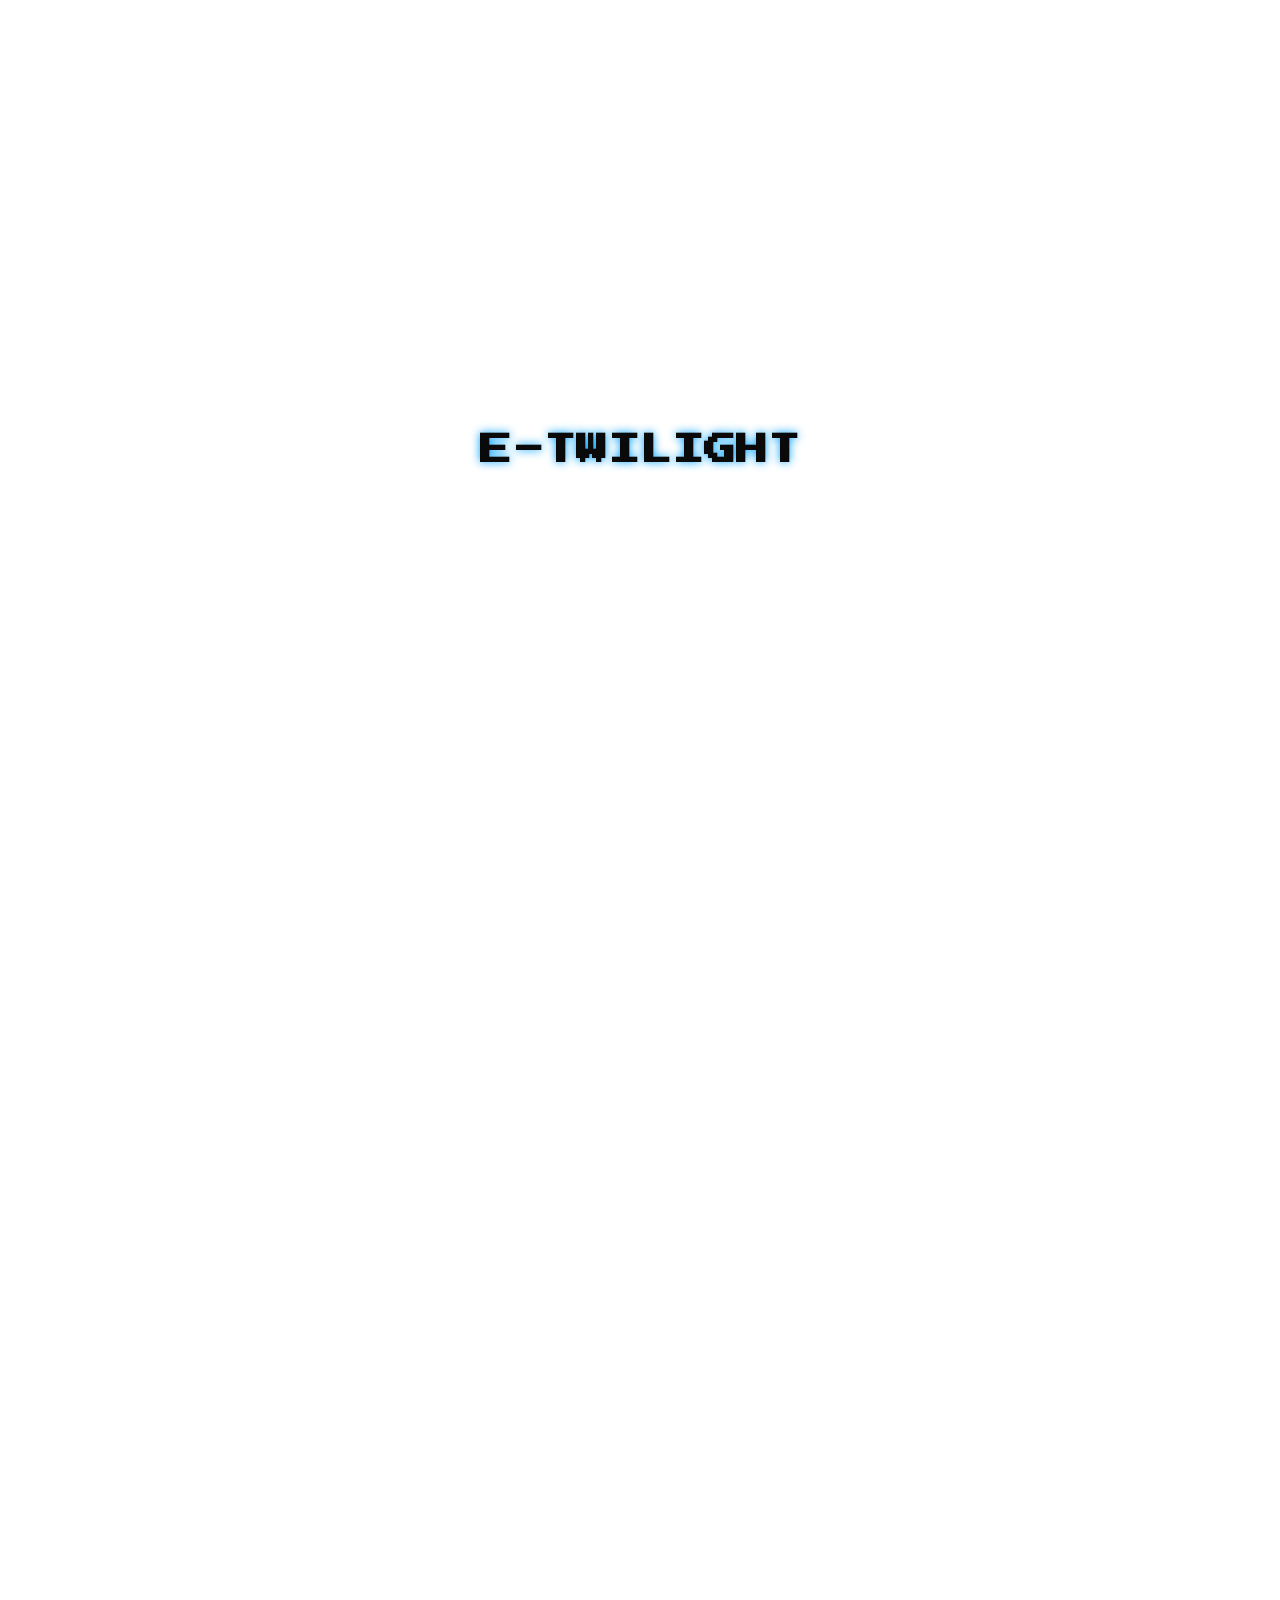
==== index.html @ fcc1b36a "Update index.html" ====
<!DOCTYPE html>
<html lang="es">
<head>
    <meta charset="UTF-8">
    <meta name="viewport" content="width=device-width, initial-scale=1.0">
    <title>E-Twilight | Plataforma Creativa</title>
    <link rel="preconnect" href="https://fonts.googleapis.com">
    <link rel="preconnect" href="https://fonts.gstatic.com" crossorigin>
    <link href="https://fonts.googleapis.com/css2?family=Press+Start+2P&display=swap" rel="stylesheet">
    <link rel="stylesheet" href="https://cdnjs.cloudflare.com/ajax/libs/font-awesome/6.4.0/css/all.min.css">
    <style>
        :root {
            --main-bg: #0a0a0a;
            --accent-blue: #00a2ff;
            --accent-red: #ff3860;
            --accent-purple: #9241ff;
            --accent-cyan: #41e6ff;
            --text-color: #ffffff;
            --card-bg: #151515;
            --card-hover: #1e1e1e;
            --light-bg: #ffffff;
            --light-text: #000000;
            --light-card-bg: #f5f5f5;
            --light-card-hover: #e0e0e0;
        }

        [data-theme="light"] {
            --main-bg: var(--light-bg);
            --text-color: var(--light-text);
            --card-bg: var(--light-card-bg);
            --card-hover: var(--light-card-hover);
        }

        * {
            margin: 0;
            padding: 0;
            box-sizing: border-box;
            font-family: 'Press Start 2P', cursive;
        }

        body {
            background-color: var(--main-bg);
            color: var(--text-color);
            overflow-x: hidden;
        }

        /* Intro Animation */
        #intro {
            position: fixed;
            top: 0;
            left: 0;
            width: 100%;
            height: 100%;
            background-color: var(--main-bg);
            display: flex;
            justify-content: center;
            align-items: center;
            z-index: 1000;
            transition: opacity 0.5s ease-in-out;
        }

        .logo-intro {
            font-size: 2rem;
            text-shadow: 0 0 10px var(--accent-blue);
            animation: glowPulse 2s infinite, bounce 0.5s ease-in-out;
        }

        @keyframes glowPulse {
            0%, 100% {
                text-shadow: 0 0 10px var(--accent-blue);
            }
            50% {
                text-shadow: 0 0 20px var(--accent-blue), 0 0 30px var(--accent-blue);
            }
        }

        @keyframes bounce {
            0%, 100% {
                transform: translateY(0);
            }
            50% {
                transform: translateY(-20px);
            }
        }

        /* Main Content */
        .content {
            opacity: 0;
            transition: opacity 1s ease-in-out;
            padding: 20px;
            max-width: 1200px;
            margin: 0 auto;
        }

        /* Header */
        header {
            display: flex;
            flex-direction: column;
            align-items: center;
            margin-bottom: 40px;
            margin-top: 20px;
            position: relative;
        }

        .retro-grid {
            position: absolute;
            width: 100%;
            height: 100%;
            background: linear-gradient(transparent, rgba(0, 162, 255, 0.1) 50%, transparent);
            background-size: 100% 20px;
            z-index: -1;
            animation: gridMove 20s linear infinite;
        }

        @keyframes gridMove {
            0% {
                background-position: 0 0;
            }
            100% {
                background-position: 0 100%;
            }
        }

        .avatar {
            width: 200px;
            height: 200px;
            border-radius: 100px;
            border: 4px solid var(--accent-blue);
            margin-bottom: 20px;
            overflow: hidden;
            position: relative;
            box-shadow: 0 0 20px var(--accent-blue);
        }

        .avatar img {
            width: 100%;
            height: 100%;
            object-fit: cover;
        }

        .title {
            font-size: 2rem;
            margin-bottom: 10px;
            text-align: center;
            text-shadow: 2px 2px 0px var(--accent-blue);
        }

        .subtitle {
            font-size: 0.8rem;
            margin-bottom: 30px;
            text-align: center;
            color: var(--accent-cyan);
        }

        /* Social Links */
        .social-links {
            display: flex;
            flex-wrap: wrap;
            justify-content: center;
            gap: 15px;
            margin-bottom: 30px;
        }

        .social-btn {
            display: flex;
            align-items: center;
            justify-content: center;
            width: 60px;
            height: 60px;
            border-radius: 10px;
            background-color: var(--card-bg);
            color: var(--text-color);
            text-decoration: none;
            transition: all 0.3s ease;
            box-shadow: 0 5px 0 rgba(0, 0, 0, 0.2);
            position: relative;
            overflow: hidden;
        }

        .social-btn:hover {
            transform: translateY(-5px);
            box-shadow: 0 10px 0 rgba(0, 0, 0, 0.2);
        }

        .social-btn:active {
            transform: translateY(0);
            box-shadow: 0 2px 0 rgba(0, 0, 0, 0.2);
        }

        .social-btn i {
            font-size: 1.5rem;
            z-index: 2;
        }

        .social-btn::before {
            content: '';
            position: absolute;
            top: 0;
            left: 0;
            width: 100%;
            height: 100%;
            background-color: var(--accent-blue);
            transform: translateY(100%);
            transition: transform 0.3s ease;
            z-index: 1;
        }

        .social-btn:hover::before {
            transform: translateY(0);
        }

        .social-btn:hover i {
            animation: socialIconShake 0.5s ease-in-out;
        }

        @keyframes socialIconShake {
            0%, 100% {
                transform: rotate(0);
            }
            25% {
                transform: rotate(-15deg);
            }
            75% {
                transform: rotate(15deg);
            }
        }

        /* Donation Button */
        .donation-btn {
            display: block;
            width: 80%;
            max-width: 300px;
            margin: 0 auto 40px;
            padding: 15px 30px;
            background: linear-gradient(45deg, var(--accent-red), var(--accent-purple));
            border: none;
            border-radius: 10px;
            color: var(--text-color);
            font-size: 1rem;
            cursor: pointer;
            text-align: center;
            text-decoration: none;
            box-shadow: 0 5px 15px rgba(255, 56, 96, 0.4);
            transition: all 0.3s ease;
            position: relative;
            overflow: hidden;
        }

        .donation-btn:hover {
            transform: translateY(-5px);
            box-shadow: 0 10px 20px rgba(255, 56, 96, 0.6);
        }

        .donation-btn:active {
            transform: translateY(0);
            box-shadow: 0 2px 10px rgba(255, 56, 96, 0.4);
        }

        .donation-btn::after {
            content: '';
            position: absolute;
            top: -50%;
            left: -50%;
            width: 200%;
            height: 200%;
            background: rgba(255, 255, 255, 0.1);
            transform: rotate(45deg);
            transition: all 0.3s ease;
        }

        .donation-btn:hover::after {
            animation: donationPulse 1s ease-in-out;
        }

        @keyframes donationPulse {
            0% {
                top: -50%;
                left: -50%;
            }
            100% {
                top: 50%;
                left: 50%;
            }
        }

        /* Projects Section */
        .section-title {
            font-size: 1.5rem;
            margin-bottom: 20px;
            text-align: center;
            color: var(--accent-cyan);
            text-shadow: 1px 1px 0px var(--accent-blue);
        }

        .projects {
            display: grid;
            grid-template-columns: repeat(auto-fill, minmax(300px, 1fr));
            gap: 30px;
            margin-bottom: 40px;
        }

        .project-card {
            background-color: var(--card-bg);
            border-radius: 10px;
            overflow: hidden;
            transition: transform 0.3s ease, box-shadow 0.3s ease;
            box-shadow: 0 5px 15px rgba(0, 0, 0, 0.3);
        }

        .project-card:hover {
            transform: translateY(-10px);
            box-shadow: 0 15px 30px rgba(0, 0, 0, 0.4), 0 0 15px var(--accent-blue);
        }

        .project-img {
            width: 100%;
            height: 180px;
            overflow: hidden;
        }

        .project-img img {
            width: 100%;
            height: 100%;
            object-fit: cover;
            transition: transform 0.5s ease;
        }

        .project-card:hover .project-img img {
            transform: scale(1.1);
        }

        .project-info {
            padding: 20px;
        }

        .project-title {
            font-size: 1rem;
            margin-bottom: 10px;
            color: var(--accent-cyan);
        }

        .project-desc {
            font-size: 0.7rem;
            line-height: 1.4;
            margin-bottom: 15px;
            color: #cccccc;
        }

        .project-status {
            display: inline-block;
            padding: 5px 10px;
            background-color: var(--accent-purple);
            border-radius: 5px;
            font-size: 0.6rem;
            margin-bottom: 10px;
        }

        .project-btn {
            display: inline-block;
            padding: 8px 15px;
            background-color: var(--accent-blue);
            color: var(--text-color);
            text-decoration: none;
            border-radius: 5px;
            font-size: 0.7rem;
            transition: all 0.3s ease;
        }

        .project-btn:hover {
            background-color: var(--accent-cyan);
            transform: translateY(-3px);
        }

        /* Gallery */
        .gallery {
            margin-bottom: 40px;
            position: relative;
            height: 300px;
            overflow: hidden;
            border-radius: 10px;
            box-shadow: 0 5px 15px rgba(0, 0, 0, 0.3);
        }

        .gallery-container {
            display: flex;
            transition: transform 0.5s ease;
            height: 100%;
        }

        .gallery-item {
            min-width: 100%;
            height: 100%;
            position: relative;
        }

        .gallery-img {
            width: 100%;
            height: 100%;
            object-fit: cover;
        }

        .gallery-caption {
            position: absolute;
            bottom: 0;
            left: 0;
            right: 0;
            padding: 15px;
            background: rgba(0, 0, 0, 0.7);
            color: var(--text-color);
            font-size: 0.8rem;
        }

        .gallery-nav {
            position: absolute;
            top: 50%;
            transform: translateY(-50%);
            width: 100%;
            display: flex;
            justify-content: space-between;
            padding: 0 15px;
            z-index: 10;
        }

        .gallery-nav button {
            background: rgba(0, 0, 0, 0.5);
            border: none;
            color: var(--text-color);
            font-size: 1.5rem;
            width: 40px;
            height: 40px;
            border-radius: 50%;
            cursor: pointer;
            display: flex;
            align-items: center;
            justify-content: center;
            transition: all 0.3s ease;
        }

        .gallery-nav button:hover {
            background: rgba(0, 162, 255, 0.7);
        }

        /* Collab Section */
        .collab-section {
            margin-bottom: 40px;
        }

        .collab-links {
            display: flex;
            justify-content: center;
            align-items: center;
            flex-wrap: wrap;
            gap: 20px;
        }

        .collab-link {
            background-color: var(--card-bg);
            padding: 15px;
            border-radius: 8px;
            text-align: center;
            text-decoration: none;
            color: var(--text-color);
            transition: all 0.3s ease;
            box-shadow: 0 3px 10px rgba(0, 0, 0, 0.2);
        }

        .collab-link:hover {
            background-color: var(--card-hover);
            transform: translateY(-5px);
            box-shadow: 0 8px 15px rgba(0, 0, 0, 0.3);
        }

        .collab-link i {
            font-size: 1.5rem;
            margin-bottom: 10px;
            color: var(--accent-cyan);
        }

        .collab-name {
            font-size: 0.7rem;
        }

        /* Music Collab Section */
        .music-collab {
            background: linear-gradient(to right, rgba(146, 65, 255, 0.1), rgba(65, 230, 255, 0.1));
            padding: 20px;
            border-radius: 10px;
            margin-bottom: 40px;
        }

        .music-title {
            text-align: center;
            margin-bottom: 20px;
            color: #ffcc00;
            text-shadow: 0 0 5px #ffcc00;
        }

        .music-links {
            display: flex;
            flex-wrap: wrap;
            justify-content: center;
            gap: 15px;
        }

        .music-link {
            display: flex;
            align-items: center;
            padding: 10px 15px;
            background-color: rgba(0, 0, 0, 0.5);
            border-radius: 8px;
            text-decoration: none;
            color: var(--text-color);
            transition: all 0.3s ease;
        }

        .music-link:hover {
            background-color: rgba(255, 204, 0, 0.2);
            transform: translateY(-3px);
        }

        .music-link i {
            margin-right: 10px;
            color: #ffcc00;
        }

        /* Footer */
        footer {
            text-align: center;
            padding: 20px;
            margin-top: 40px;
            border-top: 1px solid rgba(255, 255, 255, 0.1);
            font-size: 0.6rem;
        }

        /* Media Queries */
        @media (max-width: 768px) {
            .title {
                font-size: 1.5rem;
            }
            
            .projects {
                grid-template-columns: 1fr;
            }
            
            .gallery {
                height: 250px;
            }
            
            .collab-links {
                grid-template-columns: repeat(2, 1fr);
            }
        }
        
        @media (max-width: 480px) {
            .social-links {
                gap: 10px;
            }
            
            .social-btn {
                width: 50px;
                height: 50px;
            }
            
            .title {
                font-size: 1.2rem;
            }
            
            .avatar {
                width: 100px;
                height: 100px;
            }
        }

        /* Theme Toggle */
        .theme-toggle {
            position: fixed;
            top: 20px;
            right: 20px;
            z-index: 1000;
            background: var(--card-bg);
            border: none;
            color: var(--text-color);
            padding: 10px;
            border-radius: 50%;
            cursor: pointer;
            box-shadow: 0 2px 10px rgba(0, 0, 0, 0.2);
            transition: all 0.3s ease;
        }

        .theme-toggle:hover {
            transform: scale(1.1);
        }

        /* Language Selector */
        .language-selector {
            position: fixed;
            top: 20px;
            right: 80px;
            z-index: 1000;
            background: var(--card-bg);
            border: none;
            color: var(--text-color);
            padding: 10px;
            border-radius: 5px;
            cursor: pointer;
            box-shadow: 0 2px 10px rgba(0, 0, 0, 0.2);
        }

        /* Search Bar */
        .search-container {
            max-width: 600px;
            margin: 20px auto;
            padding: 0 20px;
        }

        .search-bar {
            width: 100%;
            padding: 15px;
            border: 2px solid var(--accent-blue);
            border-radius: 10px;
            background: var(--card-bg);
            color: var(--text-color);
            font-size: 1rem;
            transition: all 0.3s ease;
        }

        .search-bar:focus {
            outline: none;
            box-shadow: 0 0 15px var(--accent-blue);
        }

        /* Contact Form */
        .contact-form {
            max-width: 600px;
            margin: 40px auto;
            padding: 20px;
            background: var(--card-bg);
            border-radius: 10px;
            box-shadow: 0 5px 15px rgba(0, 0, 0, 0.3);
        }

        .form-group {
            margin-bottom: 20px;
        }

        .form-group label {
            display: block;
            margin-bottom: 5px;
            color: var(--accent-cyan);
        }

        .form-group input,
        .form-group textarea {
            width: 100%;
            padding: 10px;
            border: 2px solid var(--accent-blue);
            border-radius: 5px;
            background: var(--main-bg);
            color: var(--text-color);
            font-size: 0.8rem;
        }

        .form-group textarea {
            height: 150px;
            resize: vertical;
        }

        .submit-btn {
            background: linear-gradient(45deg, var(--accent-blue), var(--accent-purple));
            color: var(--text-color);
            padding: 12px 25px;
            border: none;
            border-radius: 5px;
            cursor: pointer;
            font-size: 0.9rem;
            transition: all 0.3s ease;
        }

        .submit-btn:hover {
            transform: translateY(-3px);
            box-shadow: 0 5px 15px rgba(0, 162, 255, 0.4);
        }

        /* Back to Top Button */
        .back-to-top {
            position: fixed;
            bottom: 20px;
            right: 20px;
            background: var(--accent-blue);
            color: var(--text-color);
            width: 50px;
            height: 50px;
            border-radius: 50%;
            display: flex;
            align-items: center;
            justify-content: center;
            cursor: pointer;
            opacity: 0;
            transition: all 0.3s ease;
            z-index: 1000;
        }

        .back-to-top.visible {
            opacity: 1;
        }

        /* Loading Animation */
        .loading {
            position: relative;
            overflow: hidden;
        }

        .loading::after {
            content: '';
            position: absolute;
            top: 0;
            left: 0;
            width: 100%;
            height: 100%;
            background: linear-gradient(90deg, transparent, rgba(255, 255, 255, 0.2), transparent);
            animation: loading 1.5s infinite;
        }

        @keyframes loading {
            0% {
                transform: translateX(-100%);
            }
            100% {
                transform: translateX(100%);
            }
        }

        /* Efecto Glitch para transición */
        .glitch-transition {
            position: fixed;
            top: 0;
            left: 0;
            width: 100%;
            height: 100%;
            background: var(--main-bg);
            z-index: 9999;
            pointer-events: none;
            opacity: 0;
            mix-blend-mode: difference;
            animation: none;
        }

        .glitch-transition.active {
            opacity: 1;
            animation: glitch-animation 1s cubic-bezier(0.77, 0, 0.175, 1) forwards;
        }

        @keyframes glitch-animation {
            0% {
                transform: translateX(0);
                clip-path: polygon(0 0, 100% 0, 100% 100%, 0 100%);
                opacity: 1;
            }
            20% {
                transform: translateX(-5px);
                clip-path: polygon(5% 15%, 95% 15%, 95% 85%, 5% 85%);
            }
            40% {
                transform: translateX(5px);
                clip-path: polygon(5% 10%, 95% 10%, 95% 90%, 5% 90%);
            }
            60% {
                transform: translateX(-3px);
                clip-path: polygon(0% 20%, 100% 20%, 100% 80%, 0% 80%);
            }
            80% {
                transform: translateX(3px);
                clip-path: polygon(0% 10%, 100% 10%, 100% 90%, 0% 90%);
            }
            100% {
                transform: translateX(0);
                clip-path: polygon(0 0, 100% 0, 100% 100%, 0 100%);
                opacity: 0;
            }
        }

        /* Estilos para proyectos */
        .project-grid {
            display: grid;
            grid-template-columns: repeat(auto-fit, minmax(300px, 1fr));
            gap: 2rem;
            padding: 2rem;
        }

        .project-card {
            background: var(--card-bg);
            border-radius: 15px;
            padding: 1.5rem;
            transition: all 0.3s ease;
            cursor: pointer;
            position: relative;
            overflow: hidden;
            border: 2px solid var(--accent-blue);
        }

        .project-card:hover {
            transform: translateY(-10px);
            box-shadow: 0 0 20px var(--accent-blue);
        }

        .project-card::before {
            content: '';
            position: absolute;
            top: -100%;
            left: -100%;
            width: 300%;
            height: 300%;
            background: linear-gradient(
                45deg,
                transparent,
                rgba(0, 162, 255, 0.1),
                transparent
            );
            transition: all 0.5s ease;
        }

        .project-card:hover::before {
            top: -50%;
            left: -50%;
        }

        /* Responsive Design */
        @media (max-width: 768px) {
            .project-grid {
                grid-template-columns: 1fr;
                padding: 1rem;
            }

            .title {
                font-size: 1.5rem;
            }

            .subtitle {
                font-size: 0.7rem;
            }

            .social-btn {
                width: 50px;
                height: 50px;
            }
        }

        /* Modo oscuro/claro mejorado */
        @media (prefers-color-scheme: dark) {
            :root {
                --main-bg: #0a0a0a;
                --text-color: #ffffff;
            }
        }

        @media (prefers-color-scheme: light) {
            :root {
                --main-bg: #ffffff;
                --text-color: #0a0a0a;
            }
        }

        /* Estilos para contenido bloqueado */
        .locked-content {
            position: relative;
            filter: grayscale(100%) brightness(0.5);
            pointer-events: none;
            transition: all 0.3s ease;
        }

        .locked-content::before {
            content: '';
            position: absolute;
            top: 0;
            left: 0;
            width: 100%;
            height: 100%;
            background: repeating-linear-gradient(
                45deg,
                rgba(0, 0, 0, 0.1),
                rgba(0, 0, 0, 0.1) 10px,
                rgba(0, 0, 0, 0.2) 10px,
                rgba(0, 0, 0, 0.2) 20px
            );
            z-index: 2;
        }

        .locked-content::after {
            content: '🔒';
            position: absolute;
            top: 50%;
            left: 50%;
            transform: translate(-50%, -50%);
            font-size: 3rem;
            z-index: 3;
            animation: lockPulse 2s infinite;
        }

        .locked-overlay {
            position: absolute;
            top: 0;
            left: 0;
            width: 100%;
            height: 100%;
            background: rgba(0, 0, 0, 0.7);
            display: flex;
            justify-content: center;
            align-items: center;
            z-index: 4;
            opacity: 0;
            transition: opacity 0.3s ease;
        }

        .locked-content:hover .locked-overlay {
            opacity: 1;
        }

        .locked-message {
            color: var(--text-color);
            text-align: center;
            padding: 20px;
            background: rgba(0, 0, 0, 0.8);
            border-radius: 10px;
            border: 2px solid var(--accent-blue);
            box-shadow: 0 0 20px var(--accent-blue);
        }

        .locked-message h3 {
            color: var(--accent-cyan);
            margin-bottom: 10px;
            font-size: 1.2rem;
        }

        .locked-message p {
            font-size: 0.8rem;
            margin-bottom: 15px;
        }

        .unlock-btn {
            background: linear-gradient(45deg, var(--accent-blue), var(--accent-purple));
            color: var(--text-color);
            padding: 10px 20px;
            border: none;
            border-radius: 5px;
            cursor: pointer;
            font-size: 0.8rem;
            transition: all 0.3s ease;
        }

        .unlock-btn:hover {
            transform: scale(1.05);
            box-shadow: 0 0 15px var(--accent-blue);
        }

        @keyframes lockPulse {
            0%, 100% {
                transform: translate(-50%, -50%) scale(1);
                opacity: 0.7;
            }
            50% {
                transform: translate(-50%, -50%) scale(1.2);
                opacity: 1;
            }
        }

        /* Ajustes para las tarjetas de proyecto bloqueadas */
        .project-card.locked {
            position: relative;
            overflow: hidden;
        }

        .project-card.locked .project-img {
            filter: grayscale(100%) brightness(0.5);
        }

        .project-card.locked .project-info {
            filter: grayscale(100%) brightness(0.5);
        }

        .project-card.locked::before {
            content: '🔒';
            position: absolute;
            top: 50%;
            left: 50%;
            transform: translate(-50%, -50%);
            font-size: 3rem;
            z-index: 3;
            animation: lockPulse 2s infinite;
        }

        /* Ajustes para la galería bloqueada */
        .gallery.locked {
            position: relative;
            overflow: hidden;
        }

        .gallery.locked .gallery-container {
            filter: grayscale(100%) brightness(0.5);
        }

        .gallery.locked::before {
            content: '🔒';
            position: absolute;
            top: 50%;
            left: 50%;
            transform: translate(-50%, -50%);
            font-size: 3rem;
            z-index: 3;
            animation: lockPulse 2s infinite;
        }
    </style>
</head>
<body>
    <!-- Theme Toggle -->
    <button class="theme-toggle" aria-label="Toggle theme">
        <i class="fas fa-moon"></i>
    </button>

    <!-- Language Selector -->
    <select class="language-selector" aria-label="Select language">
        <option value="es">Español</option>
        <option value="en">English</option>
    </select>

    <!-- Intro Animation -->
    <div id="intro">
        <h1 class="logo-intro">E-TWILIGHT</h1>
    </div>

    <!-- Main Content -->
    <div class="content">
        <header>
            <div class="retro-grid"></div>
            <div class="avatar">
                <img src="logo_Twilight.png" alt="E-Twilight Logo">
            </div>
            <h1 class="title">E-TWILIGHT</h1>
            <p class="subtitle">Plataforma Creativa Digital</p>
        </header>

        <!-- Social Links -->
        <div class="social-links">
            <a href="https://www.youtube.com/@xpromentalia" class="social-btn" target="_blank">
                <i class="fab fa-youtube"></i>
            </a>
            <a href="https://www.instagram.com/xpromentalia/" class="social-btn" target="_blank">
                <i class="fab fa-instagram"></i>
            </a>
            <a href="https://www.twitch.tv/leoyxproleo" class="social-btn" target="_blank">
                <i class="fab fa-twitch"></i>
            </a>
            <a href="https://www.tiktok.com/@encantostwilight0" class="social-btn" target="_blank">
                <i class="fab fa-tiktok"></i>
            </a>
            <a href="https://www.instagram.com/quick_de_fresa/" class="social-btn" target="_blank">
                <i class="fab fa-instagram"></i>
            </a>
            <a href="https://kick.com/etwilight" class="social-btn" target="_blank">
                <i class="fas fa-play"></i>
            </a>
            <a href="https://x.com/XpromentaliaZ_Z" class="social-btn" target="_blank">
                <i class="fab fa-twitter"></i>
            </a>
        </div>

        <!-- Donation Button -->
        <a href="https://patreon.com/Twilight440" class="donation-btn" target="_blank">
            APOYAR A E-TWILIGHT
        </a>

        <!-- Search Bar -->
        <div class="search-container">
            <input type="text" class="search-bar" placeholder="Buscar proyectos..." aria-label="Search projects">
        </div>

        <!-- Projects Section -->
        <h2 class="section-title">PROYECTOS ACTUALES</h2>
        <div class="projects">
            <!-- RPG Project -->
            <div class="project-card locked">
                <div class="project-img">
                    <img src="/api/placeholder/400/250" alt="La Verdad de la Realidad">
                </div>
                <div class="project-info">
                    <span class="project-status">Bloqueado</span>
                    <h3 class="project-title">La Verdad de la Realidad</h3>
                    <p class="project-desc">Un RPG de Aventura y Plataformas Narrativo con combate estratégico, donde cada decisión del jugador altera el destino de la historia. Inspirado en un manga original.</p>
                    <div class="locked-overlay">
                        <div class="locked-message">
                            <h3>¡Contenido Bloqueado!</h3>
                            <p>Completa los requisitos para desbloquear este proyecto</p>
                            <button class="unlock-btn">Desbloquear</button>
                        </div>
                    </div>
                </div>
            </div>

            <!-- Manga Project -->
            <div class="project-card locked">
                <div class="project-img">
                    <img src="/api/placeholder/400/250" alt="Manga Project">
                </div>
                <div class="project-info">
                    <span class="project-status">Bloqueado</span>
                    <h3 class="project-title">Realidad sin falsas ilusiones</h3>
                    <p class="project-desc">Manga original que narra la historia de Lion, quien se encuentra en situaciones misteriosas que desafían su percepción de la realidad.</p>
                    <div class="locked-overlay">
                        <div class="locked-message">
                            <h3>¡Contenido Bloqueado!</h3>
                            <p>Completa los requisitos para desbloquear este proyecto</p>
                            <button class="unlock-btn">Desbloquear</button>
                        </div>
                    </div>
                </div>
            </div>

            <!-- Fandub Project -->
            <div class="project-card locked">
                <div class="project-img">
                    <img src="/api/placeholder/400/250" alt="Encantos Voice Studio">
                </div>
                <div class="project-info">
                    <span class="project-status">Bloqueado</span>
                    <h3 class="project-title">Encantos Voice Studio</h3>
                    <p class="project-desc">Canal de doblaje al español latino de series de anime. Colaboración con talentosos actores de voz de la comunidad.</p>
                    <div class="locked-overlay">
                        <div class="locked-message">
                            <h3>¡Contenido Bloqueado!</h3>
                            <p>Completa los requisitos para desbloquear este proyecto</p>
                            <button class="unlock-btn">Desbloquear</button>
                        </div>
                    </div>
                </div>
            </div>
        </div>

        <!-- Gallery -->
        <h2 class="section-title">GALERÍA</h2>
        <div class="gallery locked">
            <div class="gallery-container">
                <div class="gallery-item">
                    <img src="/api/placeholder/800/400" alt="Gallery Image 1" class="gallery-img">
                    <div class="gallery-caption">Proyecto RPG - Arte Conceptual</div>
                </div>
                <div class="gallery-item">
                    <img src="/api/placeholder/800/400" alt="Gallery Image 2" class="gallery-img">
                    <div class="gallery-caption">Manga "Realidad sin falsas ilusiones" - Primera página</div>
                </div>
                <div class="gallery-item">
                    <img src="/api/placeholder/800/400" alt="Gallery Image 3" class="gallery-img">
                    <div class="gallery-caption">Sesión de grabación de Fandubs</div>
                </div>
            </div>
            <div class="gallery-nav">
                <button class="prev-btn"><i class="fas fa-chevron-left"></i></button>
                <button class="next-btn"><i class="fas fa-chevron-right"></i></button>
            </div>
            <div class="locked-overlay">
                <div class="locked-message">
                    <h3>¡Galería Bloqueada!</h3>
                    <p>Completa los requisitos para desbloquear la galería</p>
                    <button class="unlock-btn">Desbloquear</button>
                </div>
            </div>
        </div>

        <!-- Collab Section -->
        <h2 class="section-title">COMUNIDAD Y COLABORACIÓN</h2>
        <div class="collab-section">
            <div class="collab-links" style="display: flex; justify-content: center; align-items: center; flex-wrap: wrap; gap: 20px;">
                <a href="https://discord.gg/3gqw5KeCn9" class="collab-link" target="_blank">
                    <i class="fab fa-discord"></i>
                    <p class="collab-name">Discord</p>
                </a>
                <a href="https://chat.whatsapp.com/HS4Sh1MqJut9oJtdz7yhH9" class="collab-link" target="_blank">
                    <i class="fab fa-whatsapp"></i>
                    <p class="collab-name">WhatsApp</p>
                </a>
                <a href="#" class="collab-link" target="_blank">
                    <i class="fas fa-users"></i>
                    <p class="collab-name">Comunidad</p>
                </a>
                <a href="https://discord.gg/c9TdMEvrU8" class="collab-link" target="_blank">
                    <i class="fas fa-handshake"></i>
                    <p class="collab-name">Colaboraciones</p>
                </a>
            </div>
        </div>

        <!-- Music Collab Section -->
        <h2 class="section-title">BANDA SONORA OFICIAL</h2>
        <div class="music-collab">
            <h3 class="music-title">The Gold Wolves</h3>
            <div class="music-links">
                <a href="https://www.bandlab.com/the_gold_wolves" class="music-link" target="_blank">
                    <i class="fas fa-music"></i> BandLab
                </a>
                <a href="https://www.youtube.com/channel/UC5OAqqPnlSILikqyyH0f_vA" class="music-link" target="_blank">
                    <i class="fab fa-youtube"></i> YouTube
                </a>
                <a href="https://discord.gg/c9TdMEvrU8" class="music-link" target="_blank">
                    <i class="fab fa-discord"></i> Discord
                </a>
                <a href="https://open.spotify.com/intl-es/artist/0OThQ2HYhbCQoPLdARH5Je" class="music-link" target="_blank">
                    <i class="fab fa-spotify"></i> Spotify
                </a>
            </div>
        </div>

        <!-- Contact Form -->
        <h2 class="section-title">CONTACTO</h2>
        <form class="contact-form" id="contactForm">
            <div class="form-group">
                <label for="name">Nombre</label>
                <input type="text" id="name" name="name" required>
            </div>
            <div class="form-group">
                <label for="email">Email</label>
                <input type="email" id="email" name="email" required>
            </div>
            <div class="form-group">
                <label for="message">Mensaje</label>
                <textarea id="message" name="message" required></textarea>
            </div>
            <button type="submit" class="submit-btn">Enviar Mensaje</button>
        </form>

        <!-- Back to Top Button -->
        <button class="back-to-top" aria-label="Back to top">
            <i class="fas fa-arrow-up"></i>
        </button>

        <!-- Footer -->
        <footer>
            <p>&copy; 2025 E-Twilight. Todos los derechos reservados.</p>
        </footer>
    </div>

    <script>
        document.addEventListener('DOMContentLoaded', function() {
            // Intro animation
            setTimeout(() => {
                document.getElementById('intro').style.opacity = '0';
                document.querySelector('.content').style.opacity = '1';
                setTimeout(() => {
                    document.getElementById('intro').style.display = 'none';
                }, 500);
            }, 2000);

            // Gallery functionality
            const galleryContainer = document.querySelector('.gallery-container');
            const prevBtn = document.querySelector('.prev-btn');
            const nextBtn = document.querySelector('.next-btn');
            const galleryItems = document.querySelectorAll('.gallery-item');
            let currentIndex = 0;

            function updateGallery() {
                galleryContainer.style.transform = `translateX(-${currentIndex * 100}%)`;
            }

            prevBtn.addEventListener('click', () => {
                currentIndex = (currentIndex > 0) ? currentIndex - 1 : galleryItems.length - 1;
                updateGallery();
            });

            nextBtn.addEventListener('click', () => {
                currentIndex = (currentIndex < galleryItems.length - 1) ? currentIndex + 1 : 0;
                updateGallery();
            });

            // Auto-rotate gallery
            setInterval(() => {
                currentIndex = (currentIndex < galleryItems.length - 1) ? currentIndex + 1 : 0;
                updateGallery();
            }, 5000);

            // Social media button click animation
            const socialBtns = document.querySelectorAll('.social-btn');
            socialBtns.forEach(btn => {
                btn.addEventListener('click', function(e) {
                    // Create ripple effect
                    const ripple = document.createElement('span');
                    ripple.style.position = 'absolute';
                    ripple.style.width = '100%';
                    ripple.style.height = '100%';
                    ripple.style.backgroundColor = 'rgba(255, 255, 255, 0.3)';
                    ripple.style.borderRadius = '10px';
                    ripple.style.transform = 'scale(0)';
                    ripple.style.animation = 'ripple 0.6s linear';
                    ripple.style.zIndex = '1';

                    this.appendChild(ripple);

                    setTimeout(() => {
                        ripple.remove();
                    }, 600);
                });
            });

            // Add keyframe for ripple effect
            const style = document.createElement('style');
            style.innerHTML = `
                @keyframes ripple {
                    to {
                        transform: scale(4);
                        opacity: 0;
                    }
                }
            `;
            document.head.appendChild(style);

            // Donation button special effect
            const donationBtn = document.querySelector('.donation-btn');
            donationBtn.addEventListener('click', function() {
                this.innerHTML = 'GRACIAS POR TU APOYO!';
                setTimeout(() => {
                    this.innerHTML = 'APOYAR A E-TWILIGHT';
                }, 2000);
            });

            // Project cards hover effect enhancement
            const projectCards = document.querySelectorAll('.project-card');
            projectCards.forEach(card => {
                card.addEventListener('mouseenter', function() {
                    this.style.boxShadow = `0 15px 30px rgba(0, 0, 0, 0.4), 0 0 20px var(--accent-${['blue', 'red', 'purple', 'cyan'][Math.floor(Math.random() * 4)]})`;
                });
                card.addEventListener('mouseleave', function() {
                    this.style.boxShadow = '0 5px 15px rgba(0, 0, 0, 0.3)';
                });
            });

            // Theme Toggle
            const themeToggle = document.querySelector('.theme-toggle');
            const body = document.body;
            
            themeToggle.addEventListener('click', () => {
                body.dataset.theme = body.dataset.theme === 'light' ? 'dark' : 'light';
                themeToggle.innerHTML = body.dataset.theme === 'light' ? 
                    '<i class="fas fa-sun"></i>' : '<i class="fas fa-moon"></i>';
                localStorage.setItem('theme', body.dataset.theme);
            });

            // Load saved theme
            const savedTheme = localStorage.getItem('theme');
            if (savedTheme) {
                body.dataset.theme = savedTheme;
                themeToggle.innerHTML = savedTheme === 'light' ? 
                    '<i class="fas fa-sun"></i>' : '<i class="fas fa-moon"></i>';
            }

            // Language Selector
            const languageSelector = document.querySelector('.language-selector');
            languageSelector.addEventListener('change', (e) => {
                // Here you would implement language switching logic
                console.log('Language changed to:', e.target.value);
            });

            // Search Functionality
            const searchBar = document.querySelector('.search-bar');
            searchBar.addEventListener('input', (e) => {
                const searchTerm = e.target.value.toLowerCase();
                projectCards.forEach(card => {
                    const title = card.querySelector('.project-title').textContent.toLowerCase();
                    const desc = card.querySelector('.project-desc').textContent.toLowerCase();
                    const isVisible = title.includes(searchTerm) || desc.includes(searchTerm);
                    card.style.display = isVisible ? 'block' : 'none';
                });
            });

            // Contact Form
            const contactForm = document.getElementById('contactForm');
            contactForm.addEventListener('submit', (e) => {
                e.preventDefault();
                // Here you would implement form submission logic
                alert('¡Gracias por tu mensaje! Te responderemos pronto.');
                contactForm.reset();
            });

            // Back to Top Button
            const backToTop = document.querySelector('.back-to-top');
            window.addEventListener('scroll', () => {
                if (window.pageYOffset > 300) {
                    backToTop.classList.add('visible');
                } else {
                    backToTop.classList.remove('visible');
                }
            });

            backToTop.addEventListener('click', () => {
                window.scrollTo({
                    top: 0,
                    behavior: 'smooth'
                });
            });

            // Image Loading Animation
            const images = document.querySelectorAll('img');
            images.forEach(img => {
                img.classList.add('loading');
                img.addEventListener('load', () => {
                    img.classList.remove('loading');
                });
            });

            // Keyboard Navigation
            document.addEventListener('keydown', (e) => {
                if (e.key === 'Escape') {
                    // Close any open modals or dropdowns
                } else if (e.key === 'Enter' && document.activeElement.classList.contains('project-card')) {
                    document.activeElement.querySelector('.project-btn').click();
                }
            });

            // Detectar si el dispositivo es móvil
            const isMobile = /iPhone|iPad|iPod|Android/i.test(navigator.userAgent);

            // Ajustar comportamiento según el dispositivo
            if (isMobile) {
                document.body.classList.add('mobile');
            }
        });
    </script>
</body>
</html>
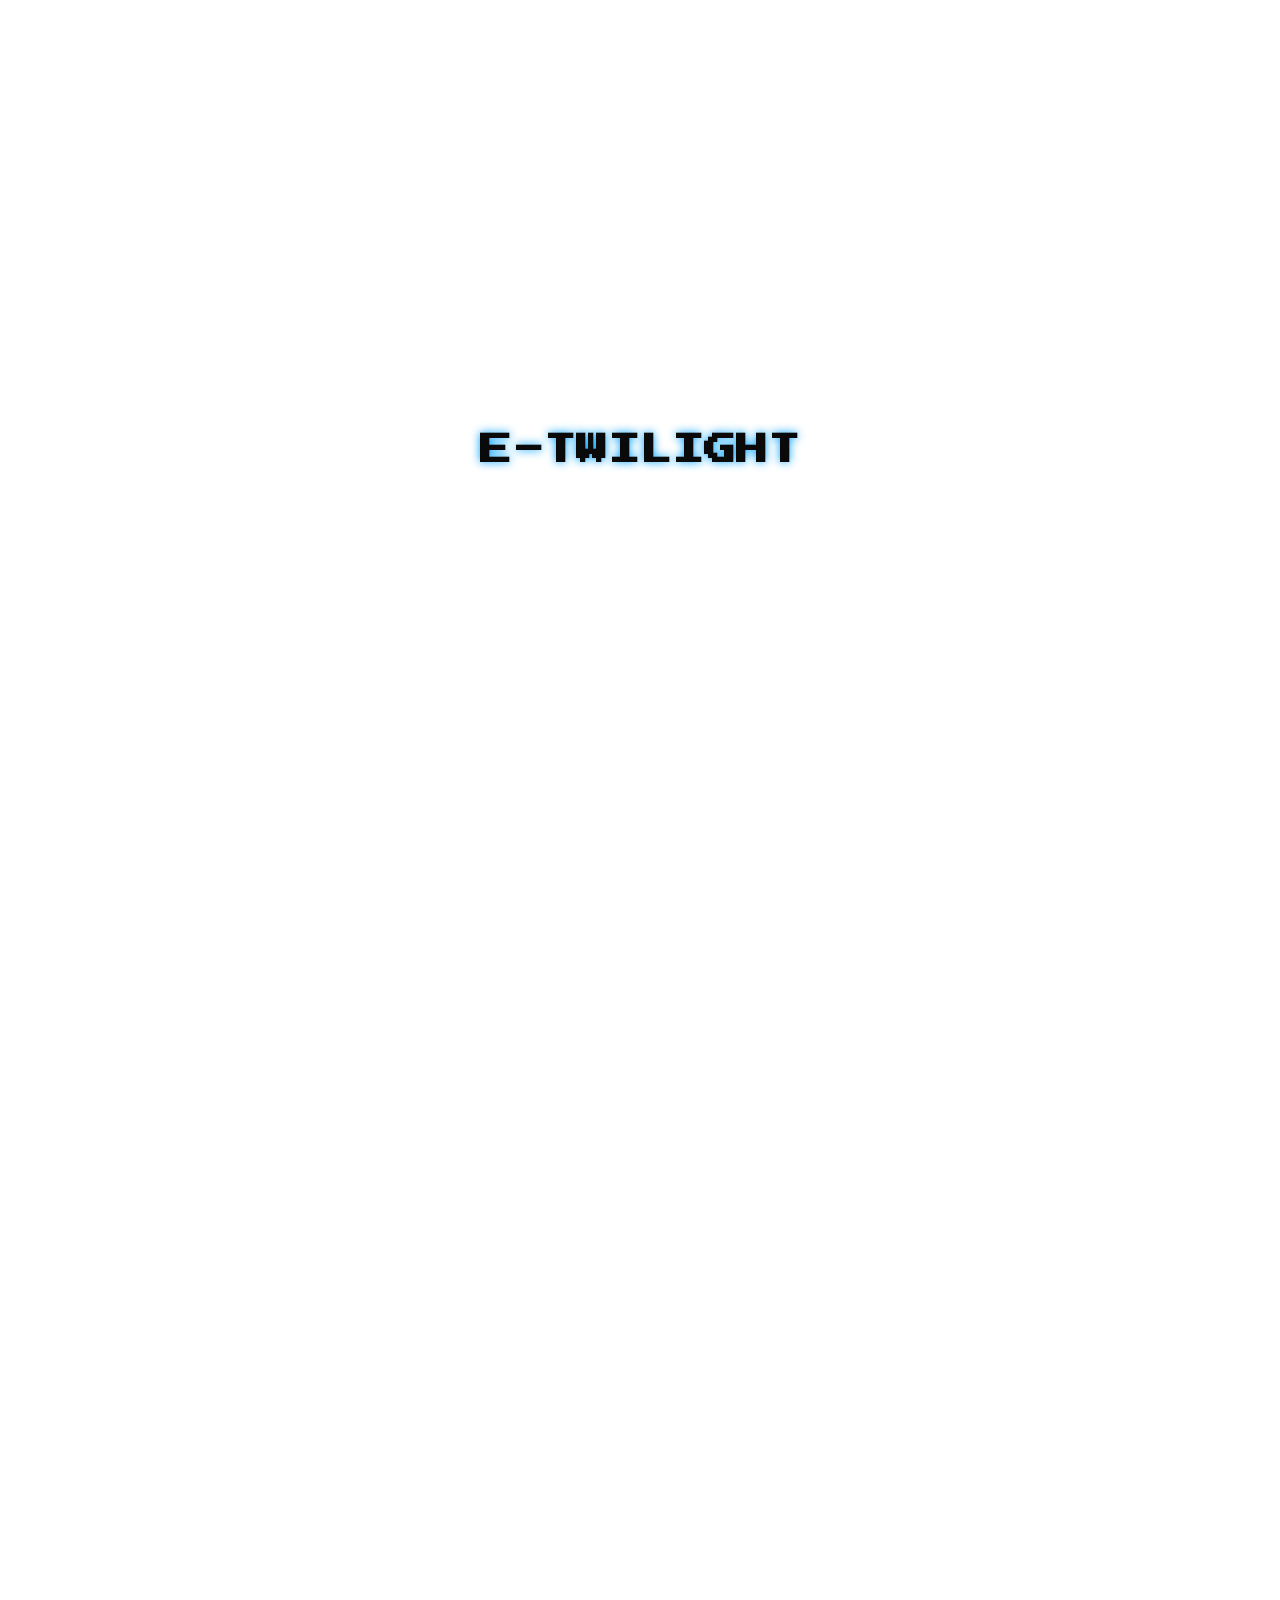
==== commit f8fa2bb4: "Update index.html" ====
--- a/index.html
+++ b/index.html
@@ -1,6 +1,15 @@
 <!DOCTYPE html>
 <html lang="es">
 <head>
+    <!-- Google tag (gtag.js) -->
+<script async src="https://www.googletagmanager.com/gtag/js?id=G-T8YP540Y26"></script>
+<script>
+  window.dataLayer = window.dataLayer || [];
+  function gtag(){dataLayer.push(arguments);}
+  gtag('js', new Date());
+
+  gtag('config', 'G-T8YP540Y26');
+</script>
     <meta charset="UTF-8">
     <meta name="viewport" content="width=device-width, initial-scale=1.0">
     <title>E-Twilight | Plataforma Creativa</title>
@@ -246,41 +255,78 @@
             overflow: hidden;
         }
 
-        .donation-btn:hover {
-            transform: translateY(-5px);
-            box-shadow: 0 10px 20px rgba(255, 56, 96, 0.6);
-        }
-
-        .donation-btn:active {
-            transform: translateY(0);
-            box-shadow: 0 2px 10px rgba(255, 56, 96, 0.4);
-        }
-
-        .donation-btn::after {
+        .donation-btn.locked {
+            filter: grayscale(100%) brightness(0.5);
+            pointer-events: none;
+            position: relative;
+        }
+
+        .donation-btn.locked::before {
+            content: '🔒';
+            position: absolute;
+            top: 50%;
+            left: 50%;
+            transform: translate(-50%, -50%);
+            font-size: 2rem;
+            z-index: 3;
+            animation: lockPulse 2s infinite;
+        }
+
+        .donation-btn.locked::after {
             content: '';
             position: absolute;
-            top: -50%;
-            left: -50%;
-            width: 200%;
-            height: 200%;
-            background: rgba(255, 255, 255, 0.1);
-            transform: rotate(45deg);
-            transition: all 0.3s ease;
-        }
-
-        .donation-btn:hover::after {
-            animation: donationPulse 1s ease-in-out;
-        }
-
-        @keyframes donationPulse {
-            0% {
-                top: -50%;
-                left: -50%;
-            }
-            100% {
-                top: 50%;
-                left: 50%;
-            }
+            top: 0;
+            left: 0;
+            width: 100%;
+            height: 100%;
+            background: repeating-linear-gradient(
+                45deg,
+                rgba(0, 0, 0, 0.1),
+                rgba(0, 0, 0, 0.1) 10px,
+                rgba(0, 0, 0, 0.2) 10px,
+                rgba(0, 0, 0, 0.2) 20px
+            );
+            z-index: 2;
+        }
+
+        .donation-overlay {
+            position: absolute;
+            top: 0;
+            left: 0;
+            width: 100%;
+            height: 100%;
+            background: rgba(0, 0, 0, 0.7);
+            display: flex;
+            justify-content: center;
+            align-items: center;
+            z-index: 4;
+            opacity: 0;
+            transition: opacity 0.3s ease;
+        }
+
+        .donation-btn:hover .donation-overlay {
+            opacity: 1;
+        }
+
+        .donation-message {
+            color: var(--text-color);
+            text-align: center;
+            padding: 20px;
+            background: rgba(0, 0, 0, 0.8);
+            border-radius: 10px;
+            border: 2px solid var(--accent-blue);
+            box-shadow: 0 0 20px var(--accent-blue);
+        }
+
+        .donation-message h3 {
+            color: var(--accent-cyan);
+            margin-bottom: 10px;
+            font-size: 1.2rem;
+        }
+
+        .donation-message p {
+            font-size: 0.8rem;
+            margin-bottom: 15px;
         }
 
         /* Projects Section */
@@ -637,6 +683,7 @@
             background: var(--card-bg);
             border-radius: 10px;
             box-shadow: 0 5px 15px rgba(0, 0, 0, 0.3);
+            position: relative;
         }
 
         .form-group {
@@ -658,6 +705,14 @@
             background: var(--main-bg);
             color: var(--text-color);
             font-size: 0.8rem;
+            transition: all 0.3s ease;
+        }
+
+        .form-group input:focus,
+        .form-group textarea:focus {
+            outline: none;
+            border-color: var(--accent-purple);
+            box-shadow: 0 0 10px var(--accent-purple);
         }
 
         .form-group textarea {
@@ -674,11 +729,73 @@
             cursor: pointer;
             font-size: 0.9rem;
             transition: all 0.3s ease;
+            width: 100%;
         }
 
         .submit-btn:hover {
             transform: translateY(-3px);
             box-shadow: 0 5px 15px rgba(0, 162, 255, 0.4);
+        }
+
+        .submit-btn:disabled {
+            background: #666;
+            cursor: not-allowed;
+            transform: none;
+            box-shadow: none;
+        }
+
+        .form-message {
+            padding: 10px;
+            margin: 10px 0;
+            border-radius: 5px;
+            text-align: center;
+            display: none;
+        }
+
+        .form-message.success {
+            background: rgba(0, 255, 0, 0.1);
+            border: 1px solid #00ff00;
+            color: #00ff00;
+            display: block;
+        }
+
+        .form-message.error {
+            background: rgba(255, 0, 0, 0.1);
+            border: 1px solid #ff0000;
+            color: #ff0000;
+            display: block;
+        }
+
+        .form-loading {
+            position: absolute;
+            top: 0;
+            left: 0;
+            width: 100%;
+            height: 100%;
+            background: rgba(0, 0, 0, 0.7);
+            display: flex;
+            justify-content: center;
+            align-items: center;
+            border-radius: 10px;
+            display: none;
+        }
+
+        .form-loading.active {
+            display: flex;
+        }
+
+        .loading-spinner {
+            width: 50px;
+            height: 50px;
+            border: 5px solid var(--accent-blue);
+            border-top: 5px solid transparent;
+            border-radius: 50%;
+            animation: spin 1s linear infinite;
+        }
+
+        @keyframes spin {
+            0% { transform: rotate(0deg); }
+            100% { transform: rotate(360deg); }
         }
 
         /* Back to Top Button */
@@ -1035,7 +1152,7 @@
                 <img src="logo_Twilight.png" alt="E-Twilight Logo">
             </div>
             <h1 class="title">E-TWILIGHT</h1>
-            <p class="subtitle">Plataforma Creativa Digital</p>
+            <p class="subtitle">Dulce y letal, como un consuelo que llega tarde</p>
         </header>
 
         <!-- Social Links -->
@@ -1043,7 +1160,7 @@
             <a href="https://www.youtube.com/@xpromentalia" class="social-btn" target="_blank">
                 <i class="fab fa-youtube"></i>
             </a>
-            <a href="https://www.instagram.com/xpromentalia/" class="social-btn" target="_blank">
+            <a href="https://www.instagram.com/encantostwilight/" class="social-btn" target="_blank">
                 <i class="fab fa-instagram"></i>
             </a>
             <a href="https://www.twitch.tv/leoyxproleo" class="social-btn" target="_blank">
@@ -1064,9 +1181,15 @@
         </div>
 
         <!-- Donation Button -->
-        <a href="https://patreon.com/Twilight440" class="donation-btn" target="_blank">
+        <div class="donation-btn locked">
             APOYAR A E-TWILIGHT
-        </a>
+            <div class="donation-overlay">
+                <div class="donation-message">
+                    <h3>¡Apoyo Bloqueado!</h3>
+                    <p>El sistema de apoyo estará disponible próximamente</p>
+                </div>
+            </div>
+        </div>
 
         <!-- Search Bar -->
         <div class="search-container">
@@ -1207,23 +1330,15 @@
             </div>
         </div>
 
-        <!-- Contact Form -->
+        <!-- Contact Section -->
         <h2 class="section-title">CONTACTO</h2>
-        <form class="contact-form" id="contactForm">
-            <div class="form-group">
-                <label for="name">Nombre</label>
-                <input type="text" id="name" name="name" required>
-            </div>
-            <div class="form-group">
-                <label for="email">Email</label>
-                <input type="email" id="email" name="email" required>
-            </div>
-            <div class="form-group">
-                <label for="message">Mensaje</label>
-                <textarea id="message" name="message" required></textarea>
-            </div>
-            <button type="submit" class="submit-btn">Enviar Mensaje</button>
-        </form>
+        <div class="contact-info" style="text-align: center; margin: 40px auto; max-width: 600px; padding: 20px; background: var(--card-bg); border-radius: 10px; box-shadow: 0 5px 15px rgba(0, 0, 0, 0.3);">
+            <p style="font-size: 1.2rem; margin-bottom: 20px; color: var(--accent-cyan);">¿Quieres contactarnos?</p>
+            <a href="mailto:xpromentalia@gmail.com" style="color: var(--accent-blue); text-decoration: none; font-size: 1.1rem; transition: all 0.3s ease;">
+                <i class="fas fa-envelope" style="margin-right: 10px;"></i>
+                xpromentalia@gmail.com
+            </a>
+        </div>
 
         <!-- Back to Top Button -->
         <button class="back-to-top" aria-label="Back to top">
@@ -1237,6 +1352,52 @@
     </div>
 
     <script>
+        // Traducciones
+        const translations = {
+            es: {
+                title: "E-TWILIGHT",
+                subtitle: "Dulce y letal, como un consuelo que llega tarde",
+                support: "APOYAR A E-TWILIGHT",
+                search: "Buscar proyectos...",
+                currentProjects: "PROYECTOS ACTUALES",
+                gallery: "GALERÍA",
+                community: "COMUNIDAD Y COLABORACIÓN",
+                soundtrack: "BANDA SONORA OFICIAL",
+                contact: "CONTACTO",
+                contactUs: "¿Quieres contactarnos?",
+                locked: "Bloqueado",
+                lockedContent: "¡Contenido Bloqueado!",
+                lockedMessage: "Completa los requisitos para desbloquear este proyecto",
+                unlock: "Desbloquear",
+                lockedGallery: "¡Galería Bloqueada!",
+                lockedGalleryMessage: "Completa los requisitos para desbloquear la galería",
+                supportLocked: "¡Apoyo Bloqueado!",
+                supportLockedMessage: "El sistema de apoyo estará disponible próximamente",
+                footer: "© 2025 E-Twilight. Todos los derechos reservados."
+            },
+            en: {
+                title: "E-TWILIGHT",
+                subtitle: "Sweet and lethal, like a consolation that comes too late",
+                support: "SUPPORT E-TWILIGHT",
+                search: "Search projects...",
+                currentProjects: "CURRENT PROJECTS",
+                gallery: "GALLERY",
+                community: "COMMUNITY & COLLABORATION",
+                soundtrack: "OFFICIAL SOUNDTRACK",
+                contact: "CONTACT",
+                contactUs: "Want to contact us?",
+                locked: "Locked",
+                lockedContent: "Content Locked!",
+                lockedMessage: "Complete the requirements to unlock this project",
+                unlock: "Unlock",
+                lockedGallery: "Gallery Locked!",
+                lockedGalleryMessage: "Complete the requirements to unlock the gallery",
+                supportLocked: "Support Locked!",
+                supportLockedMessage: "The support system will be available soon",
+                footer: "© 2025 E-Twilight. All rights reserved."
+            }
+        };
+
         document.addEventListener('DOMContentLoaded', function() {
             // Intro animation
             setTimeout(() => {
@@ -1350,9 +1511,64 @@
 
             // Language Selector
             const languageSelector = document.querySelector('.language-selector');
+            
+            function updateLanguage(lang) {
+                // Actualizar textos
+                document.querySelector('.title').textContent = translations[lang].title;
+                document.querySelector('.subtitle').textContent = translations[lang].subtitle;
+                document.querySelector('.donation-btn').textContent = translations[lang].support;
+                document.querySelector('.search-bar').placeholder = translations[lang].search;
+                document.querySelectorAll('.section-title').forEach((title, index) => {
+                    if (index === 0) title.textContent = translations[lang].currentProjects;
+                    else if (index === 1) title.textContent = translations[lang].gallery;
+                    else if (index === 2) title.textContent = translations[lang].community;
+                    else if (index === 3) title.textContent = translations[lang].soundtrack;
+                    else if (index === 4) title.textContent = translations[lang].contact;
+                });
+                document.querySelector('.contact-info p').textContent = translations[lang].contactUs;
+                document.querySelector('footer p').textContent = translations[lang].footer;
+
+                // Actualizar textos de elementos bloqueados
+                document.querySelectorAll('.project-status').forEach(status => {
+                    status.textContent = translations[lang].locked;
+                });
+
+                document.querySelectorAll('.locked-message h3').forEach(title => {
+                    if (title.closest('.project-card')) {
+                        title.textContent = translations[lang].lockedContent;
+                    } else if (title.closest('.gallery')) {
+                        title.textContent = translations[lang].lockedGallery;
+                    } else {
+                        title.textContent = translations[lang].supportLocked;
+                    }
+                });
+
+                document.querySelectorAll('.locked-message p').forEach(message => {
+                    if (message.closest('.project-card')) {
+                        message.textContent = translations[lang].lockedMessage;
+                    } else if (message.closest('.gallery')) {
+                        message.textContent = translations[lang].lockedGalleryMessage;
+                    } else {
+                        message.textContent = translations[lang].supportLockedMessage;
+                    }
+                });
+
+                document.querySelectorAll('.unlock-btn').forEach(btn => {
+                    btn.textContent = translations[lang].unlock;
+                });
+
+                // Guardar preferencia de idioma
+                localStorage.setItem('language', lang);
+            }
+
+            // Cargar idioma guardado o usar el predeterminado
+            const savedLanguage = localStorage.getItem('language') || 'es';
+            languageSelector.value = savedLanguage;
+            updateLanguage(savedLanguage);
+
+            // Evento de cambio de idioma
             languageSelector.addEventListener('change', (e) => {
-                // Here you would implement language switching logic
-                console.log('Language changed to:', e.target.value);
+                updateLanguage(e.target.value);
             });
 
             // Search Functionality
@@ -1367,15 +1583,6 @@
                 });
             });
 
-            // Contact Form
-            const contactForm = document.getElementById('contactForm');
-            contactForm.addEventListener('submit', (e) => {
-                e.preventDefault();
-                // Here you would implement form submission logic
-                alert('¡Gracias por tu mensaje! Te responderemos pronto.');
-                contactForm.reset();
-            });
-
             // Back to Top Button
             const backToTop = document.querySelector('.back-to-top');
             window.addEventListener('scroll', () => {
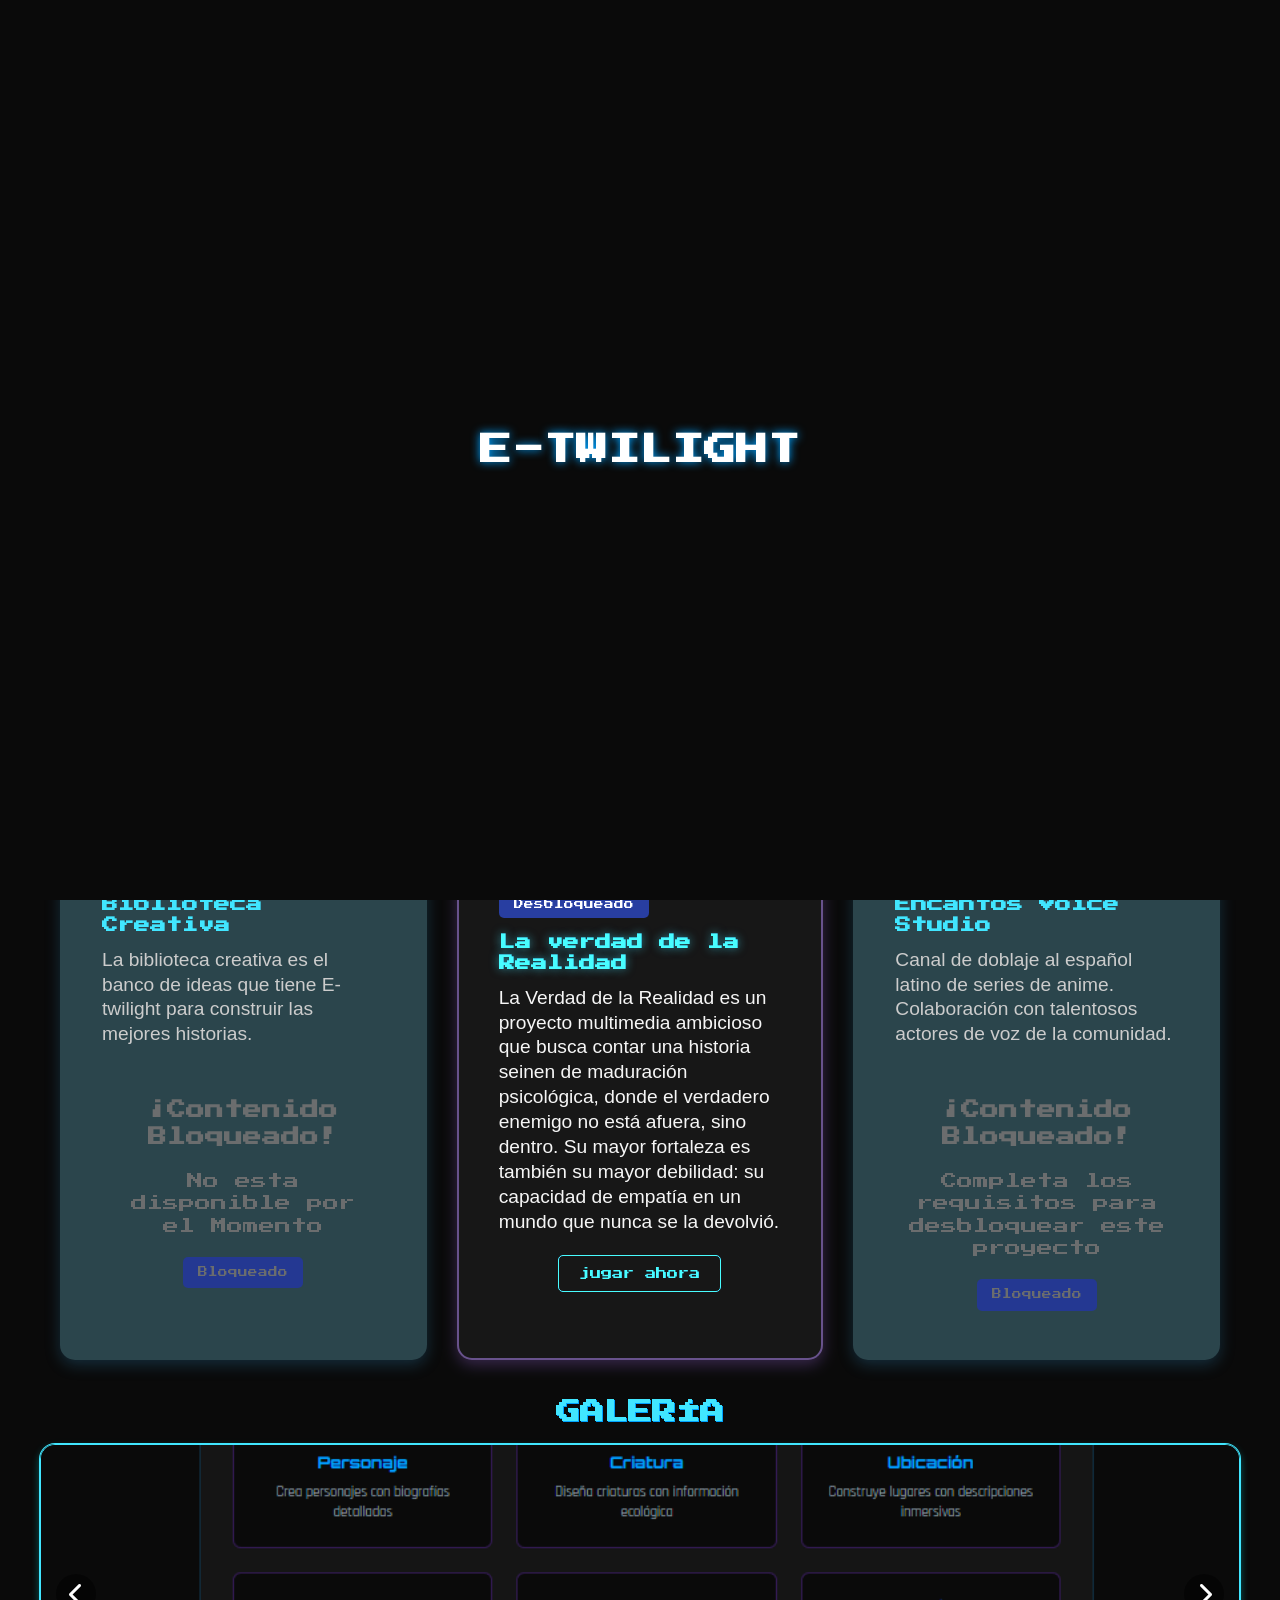
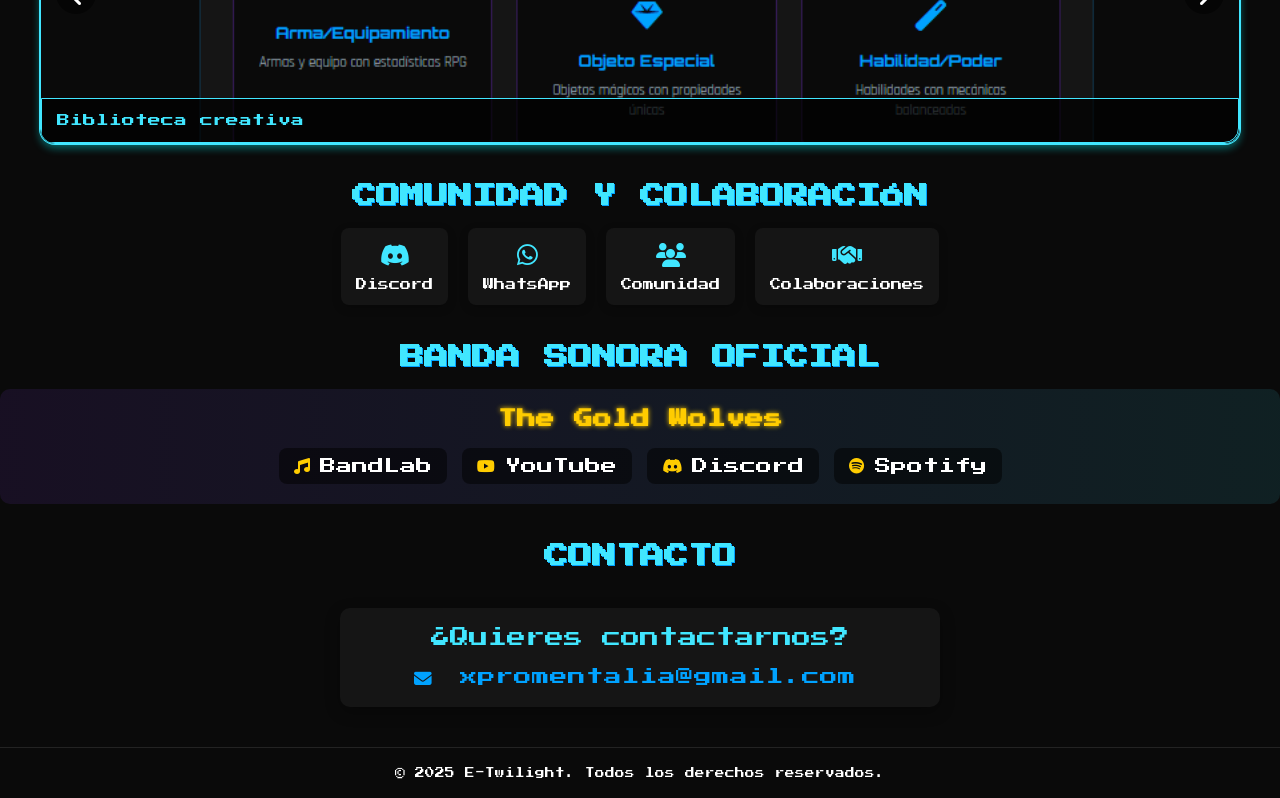
==== commit 76dcecc0: "version 1.2" ====
--- a/index.html
+++ b/index.html
@@ -1,1143 +1,61 @@
 <!DOCTYPE html>
 <html lang="es">
 <head>
-    <!-- Google tag (gtag.js) -->
-<script async src="https://www.googletagmanager.com/gtag/js?id=G-T8YP540Y26"></script>
-<script>
-  window.dataLayer = window.dataLayer || [];
-  function gtag(){dataLayer.push(arguments);}
-  gtag('js', new Date());
-
-  gtag('config', 'G-T8YP540Y26');
-</script>
-    <meta charset="UTF-8">
-    <meta name="viewport" content="width=device-width, initial-scale=1.0">
-    <title>E-Twilight | Plataforma Creativa</title>
-    <link rel="preconnect" href="https://fonts.googleapis.com">
-    <link rel="preconnect" href="https://fonts.gstatic.com" crossorigin>
-    <link href="https://fonts.googleapis.com/css2?family=Press+Start+2P&display=swap" rel="stylesheet">
-    <link rel="stylesheet" href="https://cdnjs.cloudflare.com/ajax/libs/font-awesome/6.4.0/css/all.min.css">
-    <style>
-        :root {
-            --main-bg: #0a0a0a;
-            --accent-blue: #00a2ff;
-            --accent-red: #ff3860;
-            --accent-purple: #9241ff;
-            --accent-cyan: #41e6ff;
-            --text-color: #ffffff;
-            --card-bg: #151515;
-            --card-hover: #1e1e1e;
-            --light-bg: #ffffff;
-            --light-text: #000000;
-            --light-card-bg: #f5f5f5;
-            --light-card-hover: #e0e0e0;
-        }
-
-        [data-theme="light"] {
-            --main-bg: var(--light-bg);
-            --text-color: var(--light-text);
-            --card-bg: var(--light-card-bg);
-            --card-hover: var(--light-card-hover);
-        }
-
-        * {
-            margin: 0;
-            padding: 0;
-            box-sizing: border-box;
-            font-family: 'Press Start 2P', cursive;
-        }
-
-        body {
-            background-color: var(--main-bg);
-            color: var(--text-color);
-            overflow-x: hidden;
-        }
-
-        /* Intro Animation */
-        #intro {
-            position: fixed;
-            top: 0;
-            left: 0;
-            width: 100%;
-            height: 100%;
-            background-color: var(--main-bg);
-            display: flex;
-            justify-content: center;
-            align-items: center;
-            z-index: 1000;
-            transition: opacity 0.5s ease-in-out;
-        }
-
-        .logo-intro {
-            font-size: 2rem;
-            text-shadow: 0 0 10px var(--accent-blue);
-            animation: glowPulse 2s infinite, bounce 0.5s ease-in-out;
-        }
-
-        @keyframes glowPulse {
-            0%, 100% {
-                text-shadow: 0 0 10px var(--accent-blue);
-            }
-            50% {
-                text-shadow: 0 0 20px var(--accent-blue), 0 0 30px var(--accent-blue);
-            }
-        }
-
-        @keyframes bounce {
-            0%, 100% {
-                transform: translateY(0);
-            }
-            50% {
-                transform: translateY(-20px);
-            }
-        }
-
-        /* Main Content */
-        .content {
-            opacity: 0;
-            transition: opacity 1s ease-in-out;
-            padding: 20px;
-            max-width: 1200px;
-            margin: 0 auto;
-        }
-
-        /* Header */
-        header {
-            display: flex;
-            flex-direction: column;
-            align-items: center;
-            margin-bottom: 40px;
-            margin-top: 20px;
-            position: relative;
-        }
-
-        .retro-grid {
-            position: absolute;
-            width: 100%;
-            height: 100%;
-            background: linear-gradient(transparent, rgba(0, 162, 255, 0.1) 50%, transparent);
-            background-size: 100% 20px;
-            z-index: -1;
-            animation: gridMove 20s linear infinite;
-        }
-
-        @keyframes gridMove {
-            0% {
-                background-position: 0 0;
-            }
-            100% {
-                background-position: 0 100%;
-            }
-        }
-
-        .avatar {
-            width: 200px;
-            height: 200px;
-            border-radius: 100px;
-            border: 4px solid var(--accent-blue);
-            margin-bottom: 20px;
-            overflow: hidden;
-            position: relative;
-            box-shadow: 0 0 20px var(--accent-blue);
-        }
-
-        .avatar img {
-            width: 100%;
-            height: 100%;
-            object-fit: cover;
-        }
-
-        .title {
-            font-size: 2rem;
-            margin-bottom: 10px;
-            text-align: center;
-            text-shadow: 2px 2px 0px var(--accent-blue);
-        }
-
-        .subtitle {
-            font-size: 0.8rem;
-            margin-bottom: 30px;
-            text-align: center;
-            color: var(--accent-cyan);
-        }
-
-        /* Social Links */
-        .social-links {
-            display: flex;
-            flex-wrap: wrap;
-            justify-content: center;
-            gap: 15px;
-            margin-bottom: 30px;
-        }
-
-        .social-btn {
-            display: flex;
-            align-items: center;
-            justify-content: center;
-            width: 60px;
-            height: 60px;
-            border-radius: 10px;
-            background-color: var(--card-bg);
-            color: var(--text-color);
-            text-decoration: none;
-            transition: all 0.3s ease;
-            box-shadow: 0 5px 0 rgba(0, 0, 0, 0.2);
-            position: relative;
-            overflow: hidden;
-        }
-
-        .social-btn:hover {
-            transform: translateY(-5px);
-            box-shadow: 0 10px 0 rgba(0, 0, 0, 0.2);
-        }
-
-        .social-btn:active {
-            transform: translateY(0);
-            box-shadow: 0 2px 0 rgba(0, 0, 0, 0.2);
-        }
-
-        .social-btn i {
-            font-size: 1.5rem;
-            z-index: 2;
-        }
-
-        .social-btn::before {
-            content: '';
-            position: absolute;
-            top: 0;
-            left: 0;
-            width: 100%;
-            height: 100%;
-            background-color: var(--accent-blue);
-            transform: translateY(100%);
-            transition: transform 0.3s ease;
-            z-index: 1;
-        }
-
-        .social-btn:hover::before {
-            transform: translateY(0);
-        }
-
-        .social-btn:hover i {
-            animation: socialIconShake 0.5s ease-in-out;
-        }
-
-        @keyframes socialIconShake {
-            0%, 100% {
-                transform: rotate(0);
-            }
-            25% {
-                transform: rotate(-15deg);
-            }
-            75% {
-                transform: rotate(15deg);
-            }
-        }
-
-        /* Donation Button */
-        .donation-btn {
-            display: block;
-            width: 80%;
-            max-width: 300px;
-            margin: 0 auto 40px;
-            padding: 15px 30px;
-            background: linear-gradient(45deg, var(--accent-red), var(--accent-purple));
-            border: none;
-            border-radius: 10px;
-            color: var(--text-color);
-            font-size: 1rem;
-            cursor: pointer;
-            text-align: center;
-            text-decoration: none;
-            box-shadow: 0 5px 15px rgba(255, 56, 96, 0.4);
-            transition: all 0.3s ease;
-            position: relative;
-            overflow: hidden;
-        }
-
-        .donation-btn.locked {
-            filter: grayscale(100%) brightness(0.5);
-            pointer-events: none;
-            position: relative;
-        }
-
-        .donation-btn.locked::before {
-            content: '🔒';
-            position: absolute;
-            top: 50%;
-            left: 50%;
-            transform: translate(-50%, -50%);
-            font-size: 2rem;
-            z-index: 3;
-            animation: lockPulse 2s infinite;
-        }
-
-        .donation-btn.locked::after {
-            content: '';
-            position: absolute;
-            top: 0;
-            left: 0;
-            width: 100%;
-            height: 100%;
-            background: repeating-linear-gradient(
-                45deg,
-                rgba(0, 0, 0, 0.1),
-                rgba(0, 0, 0, 0.1) 10px,
-                rgba(0, 0, 0, 0.2) 10px,
-                rgba(0, 0, 0, 0.2) 20px
-            );
-            z-index: 2;
-        }
-
-        .donation-overlay {
-            position: absolute;
-            top: 0;
-            left: 0;
-            width: 100%;
-            height: 100%;
-            background: rgba(0, 0, 0, 0.7);
-            display: flex;
-            justify-content: center;
-            align-items: center;
-            z-index: 4;
-            opacity: 0;
-            transition: opacity 0.3s ease;
-        }
-
-        .donation-btn:hover .donation-overlay {
-            opacity: 1;
-        }
-
-        .donation-message {
-            color: var(--text-color);
-            text-align: center;
-            padding: 20px;
-            background: rgba(0, 0, 0, 0.8);
-            border-radius: 10px;
-            border: 2px solid var(--accent-blue);
-            box-shadow: 0 0 20px var(--accent-blue);
-        }
-
-        .donation-message h3 {
-            color: var(--accent-cyan);
-            margin-bottom: 10px;
-            font-size: 1.2rem;
-        }
-
-        .donation-message p {
-            font-size: 0.8rem;
-            margin-bottom: 15px;
-        }
-
-        /* Projects Section */
-        .section-title {
-            font-size: 1.5rem;
-            margin-bottom: 20px;
-            text-align: center;
-            color: var(--accent-cyan);
-            text-shadow: 1px 1px 0px var(--accent-blue);
-        }
-
-        .projects {
-            display: grid;
-            grid-template-columns: repeat(auto-fill, minmax(300px, 1fr));
-            gap: 30px;
-            margin-bottom: 40px;
-        }
-
-        .project-card {
-            background-color: var(--card-bg);
-            border-radius: 10px;
-            overflow: hidden;
-            transition: transform 0.3s ease, box-shadow 0.3s ease;
-            box-shadow: 0 5px 15px rgba(0, 0, 0, 0.3);
-        }
-
-        .project-card:hover {
-            transform: translateY(-10px);
-            box-shadow: 0 15px 30px rgba(0, 0, 0, 0.4), 0 0 15px var(--accent-blue);
-        }
-
-        .project-img {
-            width: 100%;
-            height: 180px;
-            overflow: hidden;
-        }
-
-        .project-img img {
-            width: 100%;
-            height: 100%;
-            object-fit: cover;
-            transition: transform 0.5s ease;
-        }
-
-        .project-card:hover .project-img img {
-            transform: scale(1.1);
-        }
-
-        .project-info {
-            padding: 20px;
-        }
-
-        .project-title {
-            font-size: 1rem;
-            margin-bottom: 10px;
-            color: var(--accent-cyan);
-        }
-
-        .project-desc {
-            font-size: 0.7rem;
-            line-height: 1.4;
-            margin-bottom: 15px;
-            color: #cccccc;
-        }
-
-        .project-status {
-            display: inline-block;
-            padding: 5px 10px;
-            background-color: var(--accent-purple);
-            border-radius: 5px;
-            font-size: 0.6rem;
-            margin-bottom: 10px;
-        }
-
-        .project-btn {
-            display: inline-block;
-            padding: 8px 15px;
-            background-color: var(--accent-blue);
-            color: var(--text-color);
-            text-decoration: none;
-            border-radius: 5px;
-            font-size: 0.7rem;
-            transition: all 0.3s ease;
-        }
-
-        .project-btn:hover {
-            background-color: var(--accent-cyan);
-            transform: translateY(-3px);
-        }
-
-        /* Gallery */
-        .gallery {
-            margin-bottom: 40px;
-            position: relative;
-            height: 300px;
-            overflow: hidden;
-            border-radius: 10px;
-            box-shadow: 0 5px 15px rgba(0, 0, 0, 0.3);
-        }
-
-        .gallery-container {
-            display: flex;
-            transition: transform 0.5s ease;
-            height: 100%;
-        }
-
-        .gallery-item {
-            min-width: 100%;
-            height: 100%;
-            position: relative;
-        }
-
-        .gallery-img {
-            width: 100%;
-            height: 100%;
-            object-fit: cover;
-        }
-
-        .gallery-caption {
-            position: absolute;
-            bottom: 0;
-            left: 0;
-            right: 0;
-            padding: 15px;
-            background: rgba(0, 0, 0, 0.7);
-            color: var(--text-color);
-            font-size: 0.8rem;
-        }
-
-        .gallery-nav {
-            position: absolute;
-            top: 50%;
-            transform: translateY(-50%);
-            width: 100%;
-            display: flex;
-            justify-content: space-between;
-            padding: 0 15px;
-            z-index: 10;
-        }
-
-        .gallery-nav button {
-            background: rgba(0, 0, 0, 0.5);
-            border: none;
-            color: var(--text-color);
-            font-size: 1.5rem;
-            width: 40px;
-            height: 40px;
-            border-radius: 50%;
-            cursor: pointer;
-            display: flex;
-            align-items: center;
-            justify-content: center;
-            transition: all 0.3s ease;
-        }
-
-        .gallery-nav button:hover {
-            background: rgba(0, 162, 255, 0.7);
-        }
-
-        /* Collab Section */
-        .collab-section {
-            margin-bottom: 40px;
-        }
-
-        .collab-links {
-            display: flex;
-            justify-content: center;
-            align-items: center;
-            flex-wrap: wrap;
-            gap: 20px;
-        }
-
-        .collab-link {
-            background-color: var(--card-bg);
-            padding: 15px;
-            border-radius: 8px;
-            text-align: center;
-            text-decoration: none;
-            color: var(--text-color);
-            transition: all 0.3s ease;
-            box-shadow: 0 3px 10px rgba(0, 0, 0, 0.2);
-        }
-
-        .collab-link:hover {
-            background-color: var(--card-hover);
-            transform: translateY(-5px);
-            box-shadow: 0 8px 15px rgba(0, 0, 0, 0.3);
-        }
-
-        .collab-link i {
-            font-size: 1.5rem;
-            margin-bottom: 10px;
-            color: var(--accent-cyan);
-        }
-
-        .collab-name {
-            font-size: 0.7rem;
-        }
-
-        /* Music Collab Section */
-        .music-collab {
-            background: linear-gradient(to right, rgba(146, 65, 255, 0.1), rgba(65, 230, 255, 0.1));
-            padding: 20px;
-            border-radius: 10px;
-            margin-bottom: 40px;
-        }
-
-        .music-title {
-            text-align: center;
-            margin-bottom: 20px;
-            color: #ffcc00;
-            text-shadow: 0 0 5px #ffcc00;
-        }
-
-        .music-links {
-            display: flex;
-            flex-wrap: wrap;
-            justify-content: center;
-            gap: 15px;
-        }
-
-        .music-link {
-            display: flex;
-            align-items: center;
-            padding: 10px 15px;
-            background-color: rgba(0, 0, 0, 0.5);
-            border-radius: 8px;
-            text-decoration: none;
-            color: var(--text-color);
-            transition: all 0.3s ease;
-        }
-
-        .music-link:hover {
-            background-color: rgba(255, 204, 0, 0.2);
-            transform: translateY(-3px);
-        }
-
-        .music-link i {
-            margin-right: 10px;
-            color: #ffcc00;
-        }
-
-        /* Footer */
-        footer {
-            text-align: center;
-            padding: 20px;
-            margin-top: 40px;
-            border-top: 1px solid rgba(255, 255, 255, 0.1);
-            font-size: 0.6rem;
-        }
-
-        /* Media Queries */
-        @media (max-width: 768px) {
-            .title {
-                font-size: 1.5rem;
-            }
-            
-            .projects {
-                grid-template-columns: 1fr;
-            }
-            
-            .gallery {
-                height: 250px;
-            }
-            
-            .collab-links {
-                grid-template-columns: repeat(2, 1fr);
-            }
-        }
-        
-        @media (max-width: 480px) {
-            .social-links {
-                gap: 10px;
-            }
-            
-            .social-btn {
-                width: 50px;
-                height: 50px;
-            }
-            
-            .title {
-                font-size: 1.2rem;
-            }
-            
-            .avatar {
-                width: 100px;
-                height: 100px;
-            }
-        }
-
-        /* Theme Toggle */
-        .theme-toggle {
-            position: fixed;
-            top: 20px;
-            right: 20px;
-            z-index: 1000;
-            background: var(--card-bg);
-            border: none;
-            color: var(--text-color);
-            padding: 10px;
-            border-radius: 50%;
-            cursor: pointer;
-            box-shadow: 0 2px 10px rgba(0, 0, 0, 0.2);
-            transition: all 0.3s ease;
-        }
-
-        .theme-toggle:hover {
-            transform: scale(1.1);
-        }
-
-        /* Language Selector */
-        .language-selector {
-            position: fixed;
-            top: 20px;
-            right: 80px;
-            z-index: 1000;
-            background: var(--card-bg);
-            border: none;
-            color: var(--text-color);
-            padding: 10px;
-            border-radius: 5px;
-            cursor: pointer;
-            box-shadow: 0 2px 10px rgba(0, 0, 0, 0.2);
-        }
-
-        /* Search Bar */
-        .search-container {
-            max-width: 600px;
-            margin: 20px auto;
-            padding: 0 20px;
-        }
-
-        .search-bar {
-            width: 100%;
-            padding: 15px;
-            border: 2px solid var(--accent-blue);
-            border-radius: 10px;
-            background: var(--card-bg);
-            color: var(--text-color);
-            font-size: 1rem;
-            transition: all 0.3s ease;
-        }
-
-        .search-bar:focus {
-            outline: none;
-            box-shadow: 0 0 15px var(--accent-blue);
-        }
-
-        /* Contact Form */
-        .contact-form {
-            max-width: 600px;
-            margin: 40px auto;
-            padding: 20px;
-            background: var(--card-bg);
-            border-radius: 10px;
-            box-shadow: 0 5px 15px rgba(0, 0, 0, 0.3);
-            position: relative;
-        }
-
-        .form-group {
-            margin-bottom: 20px;
-        }
-
-        .form-group label {
-            display: block;
-            margin-bottom: 5px;
-            color: var(--accent-cyan);
-        }
-
-        .form-group input,
-        .form-group textarea {
-            width: 100%;
-            padding: 10px;
-            border: 2px solid var(--accent-blue);
-            border-radius: 5px;
-            background: var(--main-bg);
-            color: var(--text-color);
-            font-size: 0.8rem;
-            transition: all 0.3s ease;
-        }
-
-        .form-group input:focus,
-        .form-group textarea:focus {
-            outline: none;
-            border-color: var(--accent-purple);
-            box-shadow: 0 0 10px var(--accent-purple);
-        }
-
-        .form-group textarea {
-            height: 150px;
-            resize: vertical;
-        }
-
-        .submit-btn {
-            background: linear-gradient(45deg, var(--accent-blue), var(--accent-purple));
-            color: var(--text-color);
-            padding: 12px 25px;
-            border: none;
-            border-radius: 5px;
-            cursor: pointer;
-            font-size: 0.9rem;
-            transition: all 0.3s ease;
-            width: 100%;
-        }
-
-        .submit-btn:hover {
-            transform: translateY(-3px);
-            box-shadow: 0 5px 15px rgba(0, 162, 255, 0.4);
-        }
-
-        .submit-btn:disabled {
-            background: #666;
-            cursor: not-allowed;
-            transform: none;
-            box-shadow: none;
-        }
-
-        .form-message {
-            padding: 10px;
-            margin: 10px 0;
-            border-radius: 5px;
-            text-align: center;
-            display: none;
-        }
-
-        .form-message.success {
-            background: rgba(0, 255, 0, 0.1);
-            border: 1px solid #00ff00;
-            color: #00ff00;
-            display: block;
-        }
-
-        .form-message.error {
-            background: rgba(255, 0, 0, 0.1);
-            border: 1px solid #ff0000;
-            color: #ff0000;
-            display: block;
-        }
-
-        .form-loading {
-            position: absolute;
-            top: 0;
-            left: 0;
-            width: 100%;
-            height: 100%;
-            background: rgba(0, 0, 0, 0.7);
-            display: flex;
-            justify-content: center;
-            align-items: center;
-            border-radius: 10px;
-            display: none;
-        }
-
-        .form-loading.active {
-            display: flex;
-        }
-
-        .loading-spinner {
-            width: 50px;
-            height: 50px;
-            border: 5px solid var(--accent-blue);
-            border-top: 5px solid transparent;
-            border-radius: 50%;
-            animation: spin 1s linear infinite;
-        }
-
-        @keyframes spin {
-            0% { transform: rotate(0deg); }
-            100% { transform: rotate(360deg); }
-        }
-
-        /* Back to Top Button */
-        .back-to-top {
-            position: fixed;
-            bottom: 20px;
-            right: 20px;
-            background: var(--accent-blue);
-            color: var(--text-color);
-            width: 50px;
-            height: 50px;
-            border-radius: 50%;
-            display: flex;
-            align-items: center;
-            justify-content: center;
-            cursor: pointer;
-            opacity: 0;
-            transition: all 0.3s ease;
-            z-index: 1000;
-        }
-
-        .back-to-top.visible {
-            opacity: 1;
-        }
-
-        /* Loading Animation */
-        .loading {
-            position: relative;
-            overflow: hidden;
-        }
-
-        .loading::after {
-            content: '';
-            position: absolute;
-            top: 0;
-            left: 0;
-            width: 100%;
-            height: 100%;
-            background: linear-gradient(90deg, transparent, rgba(255, 255, 255, 0.2), transparent);
-            animation: loading 1.5s infinite;
-        }
-
-        @keyframes loading {
-            0% {
-                transform: translateX(-100%);
-            }
-            100% {
-                transform: translateX(100%);
-            }
-        }
-
-        /* Efecto Glitch para transición */
-        .glitch-transition {
-            position: fixed;
-            top: 0;
-            left: 0;
-            width: 100%;
-            height: 100%;
-            background: var(--main-bg);
-            z-index: 9999;
-            pointer-events: none;
-            opacity: 0;
-            mix-blend-mode: difference;
-            animation: none;
-        }
-
-        .glitch-transition.active {
-            opacity: 1;
-            animation: glitch-animation 1s cubic-bezier(0.77, 0, 0.175, 1) forwards;
-        }
-
-        @keyframes glitch-animation {
-            0% {
-                transform: translateX(0);
-                clip-path: polygon(0 0, 100% 0, 100% 100%, 0 100%);
-                opacity: 1;
-            }
-            20% {
-                transform: translateX(-5px);
-                clip-path: polygon(5% 15%, 95% 15%, 95% 85%, 5% 85%);
-            }
-            40% {
-                transform: translateX(5px);
-                clip-path: polygon(5% 10%, 95% 10%, 95% 90%, 5% 90%);
-            }
-            60% {
-                transform: translateX(-3px);
-                clip-path: polygon(0% 20%, 100% 20%, 100% 80%, 0% 80%);
-            }
-            80% {
-                transform: translateX(3px);
-                clip-path: polygon(0% 10%, 100% 10%, 100% 90%, 0% 90%);
-            }
-            100% {
-                transform: translateX(0);
-                clip-path: polygon(0 0, 100% 0, 100% 100%, 0 100%);
-                opacity: 0;
-            }
-        }
-
-        /* Estilos para proyectos */
-        .project-grid {
-            display: grid;
-            grid-template-columns: repeat(auto-fit, minmax(300px, 1fr));
-            gap: 2rem;
-            padding: 2rem;
-        }
-
-        .project-card {
-            background: var(--card-bg);
-            border-radius: 15px;
-            padding: 1.5rem;
-            transition: all 0.3s ease;
-            cursor: pointer;
-            position: relative;
-            overflow: hidden;
-            border: 2px solid var(--accent-blue);
-        }
-
-        .project-card:hover {
-            transform: translateY(-10px);
-            box-shadow: 0 0 20px var(--accent-blue);
-        }
-
-        .project-card::before {
-            content: '';
-            position: absolute;
-            top: -100%;
-            left: -100%;
-            width: 300%;
-            height: 300%;
-            background: linear-gradient(
-                45deg,
-                transparent,
-                rgba(0, 162, 255, 0.1),
-                transparent
-            );
-            transition: all 0.5s ease;
-        }
-
-        .project-card:hover::before {
-            top: -50%;
-            left: -50%;
-        }
-
-        /* Responsive Design */
-        @media (max-width: 768px) {
-            .project-grid {
-                grid-template-columns: 1fr;
-                padding: 1rem;
-            }
-
-            .title {
-                font-size: 1.5rem;
-            }
-
-            .subtitle {
-                font-size: 0.7rem;
-            }
-
-            .social-btn {
-                width: 50px;
-                height: 50px;
-            }
-        }
-
-        /* Modo oscuro/claro mejorado */
-        @media (prefers-color-scheme: dark) {
-            :root {
-                --main-bg: #0a0a0a;
-                --text-color: #ffffff;
-            }
-        }
-
-        @media (prefers-color-scheme: light) {
-            :root {
-                --main-bg: #ffffff;
-                --text-color: #0a0a0a;
-            }
-        }
-
-        /* Estilos para contenido bloqueado */
-        .locked-content {
-            position: relative;
-            filter: grayscale(100%) brightness(0.5);
-            pointer-events: none;
-            transition: all 0.3s ease;
-        }
-
-        .locked-content::before {
-            content: '';
-            position: absolute;
-            top: 0;
-            left: 0;
-            width: 100%;
-            height: 100%;
-            background: repeating-linear-gradient(
-                45deg,
-                rgba(0, 0, 0, 0.1),
-                rgba(0, 0, 0, 0.1) 10px,
-                rgba(0, 0, 0, 0.2) 10px,
-                rgba(0, 0, 0, 0.2) 20px
-            );
-            z-index: 2;
-        }
-
-        .locked-content::after {
-            content: '🔒';
-            position: absolute;
-            top: 50%;
-            left: 50%;
-            transform: translate(-50%, -50%);
-            font-size: 3rem;
-            z-index: 3;
-            animation: lockPulse 2s infinite;
-        }
-
-        .locked-overlay {
-            position: absolute;
-            top: 0;
-            left: 0;
-            width: 100%;
-            height: 100%;
-            background: rgba(0, 0, 0, 0.7);
-            display: flex;
-            justify-content: center;
-            align-items: center;
-            z-index: 4;
-            opacity: 0;
-            transition: opacity 0.3s ease;
-        }
-
-        .locked-content:hover .locked-overlay {
-            opacity: 1;
-        }
-
-        .locked-message {
-            color: var(--text-color);
-            text-align: center;
-            padding: 20px;
-            background: rgba(0, 0, 0, 0.8);
-            border-radius: 10px;
-            border: 2px solid var(--accent-blue);
-            box-shadow: 0 0 20px var(--accent-blue);
-        }
-
-        .locked-message h3 {
-            color: var(--accent-cyan);
-            margin-bottom: 10px;
-            font-size: 1.2rem;
-        }
-
-        .locked-message p {
-            font-size: 0.8rem;
-            margin-bottom: 15px;
-        }
-
-        .unlock-btn {
-            background: linear-gradient(45deg, var(--accent-blue), var(--accent-purple));
-            color: var(--text-color);
-            padding: 10px 20px;
-            border: none;
-            border-radius: 5px;
-            cursor: pointer;
-            font-size: 0.8rem;
-            transition: all 0.3s ease;
-        }
-
-        .unlock-btn:hover {
-            transform: scale(1.05);
-            box-shadow: 0 0 15px var(--accent-blue);
-        }
-
-        @keyframes lockPulse {
-            0%, 100% {
-                transform: translate(-50%, -50%) scale(1);
-                opacity: 0.7;
-            }
-            50% {
-                transform: translate(-50%, -50%) scale(1.2);
-                opacity: 1;
-            }
-        }
-
-        /* Ajustes para las tarjetas de proyecto bloqueadas */
-        .project-card.locked {
-            position: relative;
-            overflow: hidden;
-        }
-
-        .project-card.locked .project-img {
-            filter: grayscale(100%) brightness(0.5);
-        }
-
-        .project-card.locked .project-info {
-            filter: grayscale(100%) brightness(0.5);
-        }
-
-        .project-card.locked::before {
-            content: '🔒';
-            position: absolute;
-            top: 50%;
-            left: 50%;
-            transform: translate(-50%, -50%);
-            font-size: 3rem;
-            z-index: 3;
-            animation: lockPulse 2s infinite;
-        }
-
-        /* Ajustes para la galería bloqueada */
-        .gallery.locked {
-            position: relative;
-            overflow: hidden;
-        }
-
-        .gallery.locked .gallery-container {
-            filter: grayscale(100%) brightness(0.5);
-        }
-
-        .gallery.locked::before {
-            content: '🔒';
-            position: absolute;
-            top: 50%;
-            left: 50%;
-            transform: translate(-50%, -50%);
-            font-size: 3rem;
-            z-index: 3;
-            animation: lockPulse 2s infinite;
-        }
-    </style>
+    <meta charset="UTF-8">      <!--Caracteres-->
+    <meta name="viewport" content="width=device-width, initial-scale=1.0">  <!--Responsive en dispositivos-->
+    <meta name="description" content="Proyecto creativo multimedia: videojuegos, manga, doblaje y comunidad artística.">        <!--Seo-->
+    <meta http-equiv="X-Content-Type-Options" content="nosniff">        <!--Evita que adivine el archivo-->
+    <meta http-equiv="X-Frame-Options" content="DENY">          <!--Evita iframes externos-->
+    <meta http-equiv="Referrer-Policy" content="no-referrer">   <!--No envía información de origen a otros sitios-->
+
+
+    <title>E-Twilight - Página Principal</title>
+
+
+    <!-- Style -->
+    <link rel="stylesheet" href="css/style.css">
+    <link href="https://fonts.googleapis.com/css2?family=Press+Start+2P&display=swap" rel="stylesheet">     <!--Tipo de texto-->
+    <link rel="stylesheet" href="https://cdnjs.cloudflare.com/ajax/libs/font-awesome/6.4.0/css/all.min.css">    <!--Redes sociales-->
+    <link rel="icon" href="assets/main/logo_Twilight.png" type="Imagen/png">      <!--Icono del Titulo-->
+
+
+    <!-- Script -->
+    <script src="js/main.js" defer></script>
+    <script src="js/english.js" defer></script>
+
+   <!-- Microsoft Clarity -->
+   <script type="text/javascript">
+      (function(c,l,a,r,i,t,y){
+          c[a]=c[a]||function(){(c[a].q=c[a].q||[]).push(arguments)};
+          t=l.createElement(r);t.async=1;t.src="https://www.clarity.ms/tag/"+i;
+          y=l.getElementsByTagName(r)[0];y.parentNode.insertBefore(t,y);
+      })(window, document, "clarity", "script", "vpyrhu7ne5");
+   </script>
+
+   <!-- Google Tag Manager -->
+    <script>
+        (function(w,d,s,l,i){w[l]=w[l]||[];w[l].push({'gtm.start':
+        new Date().getTime(),event:'gtm.js'});var f=d.getElementsByTagName(s)[0],
+        j=d.createElement(s),dl=l!='dataLayer'?'&l='+l:'';j.async=true;j.src=
+        'https://www.googletagmanager.com/gtm.js?id='+i+dl;f.parentNode.insertBefore(j,f);
+        })(window,document,'script','dataLayer','GTM-NBVP9736');
+    </script>
 </head>
 <body>
-    <!-- Theme Toggle -->
-    <button class="theme-toggle" aria-label="Toggle theme">
-        <i class="fas fa-moon"></i>
-    </button>
+
+    <!-- Google Tag Manager (noscript) -->
+    <noscript>
+    <iframe src="https://www.googletagmanager.com/ns.html?id=GTM-NBVP9736"
+    height="0" width="0" style="display:none;visibility:hidden"></iframe>
+    </noscript>
 
     <!-- Language Selector -->
-    <select class="language-selector" aria-label="Select language">
-        <option value="es">Español</option>
-        <option value="en">English</option>
-    </select>
+    <nav>
+        <select class="language-selector" aria-label="Select language" id="languageSelector">
+            <option value="es">Español</option>
+            <option value="en">English</option>
+        </select>
+    </nav>
 
     <!-- Intro Animation -->
     <div id="intro">
@@ -1145,152 +63,152 @@
     </div>
 
     <!-- Main Content -->
-    <div class="content">
-        <header>
-            <div class="retro-grid"></div>
-            <div class="avatar">
-                <img src="logo_Twilight.png" alt="E-Twilight Logo">
-            </div>
-            <h1 class="title">E-TWILIGHT</h1>
-            <p class="subtitle">Dulce y letal, como un consuelo que llega tarde</p>
-        </header>
+    <main>
+        
+        <!-- Header -->
+        <section class="hero-section">
+            <header class="hero">
+                <div class="retro-grid"></div>
+                <div class="avatar">
+                    <img src="assets/main/logo_Twilight.png" alt="E-Twilight Logo">
+                </div>
+                <h1 class="title">E-TWILIGHT</h1>
+                <p class="subtitle" data-lang="subtitle">Dulce y letal, como un consuelo que llega tarde</p>
+            </header>
+        </section>
 
         <!-- Social Links -->
         <div class="social-links">
-            <a href="https://www.youtube.com/@xpromentalia" class="social-btn" target="_blank">
+            <a href="https://www.youtube.com/@xpromentalia" class="social-btn" target="_blank" aria-label="YouTube">
                 <i class="fab fa-youtube"></i>
             </a>
-            <a href="https://www.instagram.com/encantostwilight/" class="social-btn" target="_blank">
+            <a href="https://www.instagram.com/encantostwilight/" class="social-btn" target="_blank" aria-label="Instagram">
                 <i class="fab fa-instagram"></i>
             </a>
-            <a href="https://www.twitch.tv/leoyxproleo" class="social-btn" target="_blank">
+            <a href="https://www.twitch.tv/leoyxproleo" class="social-btn" target="_blank" aria-label="Twitch">
                 <i class="fab fa-twitch"></i>
             </a>
-            <a href="https://www.tiktok.com/@encantostwilight0" class="social-btn" target="_blank">
+            <a href="https://www.tiktok.com/@encantostwilight0" class="social-btn" target="_blank" aria-label="TikTok">
                 <i class="fab fa-tiktok"></i>
             </a>
-            <a href="https://www.instagram.com/quick_de_fresa/" class="social-btn" target="_blank">
-                <i class="fab fa-instagram"></i>
-            </a>
-            <a href="https://kick.com/etwilight" class="social-btn" target="_blank">
+            <a href="https://kick.com/etwilight" class="social-btn" target="_blank" aria-label="Kick">
                 <i class="fas fa-play"></i>
             </a>
-            <a href="https://x.com/XpromentaliaZ_Z" class="social-btn" target="_blank">
+            <a href="https://x.com/XpromentaliaZ_Z" class="social-btn" target="_blank" aria-label="Twitter/X">
                 <i class="fab fa-twitter"></i>
             </a>
         </div>
 
         <!-- Donation Button -->
-        <div class="donation-btn locked">
-            APOYAR A E-TWILIGHT
-            <div class="donation-overlay">
-                <div class="donation-message">
-                    <h3>¡Apoyo Bloqueado!</h3>
-                    <p>El sistema de apoyo estará disponible próximamente</p>
-                </div>
-            </div>
-        </div>
+        <a button="" class="donation-btn" target="_blank">
+            APOYAR A <br> E-TWILIGHT
+        </a>
 
         <!-- Search Bar -->
         <div class="search-container">
-            <input type="text" class="search-bar" placeholder="Buscar proyectos..." aria-label="Search projects">
+            <input
+                type="text"
+                class="search-bar"
+                placeholder="Buscar proyectos..."
+                data-lang-placeholder="search"
+                aria-label="Search projects"
+            >
         </div>
 
         <!-- Projects Section -->
-        <h2 class="section-title">PROYECTOS ACTUALES</h2>
+        <h2 class="section-title" data-lang="projects-title">PROYECTOS ACTUALES</h2>
         <div class="projects">
+
             <!-- RPG Project -->
-            <div class="project-card locked">
+            <div class="project-card is-locked">
                 <div class="project-img">
-                    <img src="/api/placeholder/400/250" alt="La Verdad de la Realidad">
+                    <img src="assets/main/image.png" alt="Próximo juego RPG">
                 </div>
                 <div class="project-info">
-                    <span class="project-status">Bloqueado</span>
-                    <h3 class="project-title">La Verdad de la Realidad</h3>
-                    <p class="project-desc">Un RPG de Aventura y Plataformas Narrativo con combate estratégico, donde cada decisión del jugador altera el destino de la historia. Inspirado en un manga original.</p>
-                    <div class="locked-overlay">
+                    <h3 class="project-title" data-lang="project-1-title">Biblioteca Creativa</h3>
+                    <p class="project-desc" data-lang="project-1-desc">
+                        La biblioteca creativa es el banco de ideas que tiene E-twilight para construir
+                        las mejores historias.
+                    </p>
+                    <div class="locked-overlay" aria-hidden="true">
                         <div class="locked-message">
-                            <h3>¡Contenido Bloqueado!</h3>
-                            <p>Completa los requisitos para desbloquear este proyecto</p>
-                            <button class="unlock-btn">Desbloquear</button>
+                            <h3 data-lang="locked-title-1">¡Contenido Bloqueado!</h3>
+                            <p data-lang="locked-msg-1">No esta disponible por el Momento</p>
+                            <span class="project-status" data-lang="locked">Bloqueado</span>
                         </div>
                     </div>
                 </div>
             </div>
 
             <!-- Manga Project -->
-            <div class="project-card locked">
+            <div class="project-card is-unlocked">
                 <div class="project-img">
-                    <img src="/api/placeholder/400/250" alt="Manga Project">
+                    <img src="assets/main/Portada.png" alt="Manga La Verdad de la Realidad">
                 </div>
                 <div class="project-info">
-                    <span class="project-status">Bloqueado</span>
-                    <h3 class="project-title">Realidad sin falsas ilusiones</h3>
-                    <p class="project-desc">Manga original que narra la historia de Lion, quien se encuentra en situaciones misteriosas que desafían su percepción de la realidad.</p>
-                    <div class="locked-overlay">
+                    <span class="project-status" data-lang="unlocked">Desbloqueado</span>
+                    <h3 class="project-title" data-lang="project-2-title">La verdad de la Realidad</h3>
+                    <p class="project-desc" data-lang="project-2-desc">
+                        La Verdad de la Realidad es un proyecto multimedia ambicioso que busca
+                        contar una historia seinen de maduración psicológica, donde el verdadero
+                        enemigo no está afuera, sino dentro. Su mayor fortaleza es también su mayor
+                        debilidad: su capacidad de empatía en un mundo que nunca se la devolvió.
+                    </p>
+                    <a class="show-more-btn" href="la_verdad_de_la_realidad/Juego/index.html" data-lang="show-more">Jugar Ahora</a>
+                </div>
+            </div>
+
+            <!-- Fandub Project -->
+            <div class="project-card is-locked">
+                <div class="project-img">
+                    <img src="assets/main/images.jpg" alt="Encantos Voice Studio">
+                </div>
+                <div class="project-info">
+                    <h3 class="project-title" data-lang="project-3-title">Encantos Voice Studio</h3>
+                    <p class="project-desc" data-lang="project-3-desc">
+                        Canal de doblaje al español latino de series de anime.
+                        Colaboración con talentosos actores de voz de la comunidad.
+                    </p>
+                    <div class="locked-overlay" aria-hidden="true">
                         <div class="locked-message">
-                            <h3>¡Contenido Bloqueado!</h3>
-                            <p>Completa los requisitos para desbloquear este proyecto</p>
-                            <button class="unlock-btn">Desbloquear</button>
+                            <h3 data-lang="locked-title-2">¡Contenido Bloqueado!</h3>
+                            <p data-lang="locked-msg-2">Completa los requisitos para desbloquear este proyecto</p>
+                            <span class="project-status" data-lang="locked">Bloqueado</span>
                         </div>
                     </div>
                 </div>
             </div>
-
-            <!-- Fandub Project -->
-            <div class="project-card locked">
-                <div class="project-img">
-                    <img src="/api/placeholder/400/250" alt="Encantos Voice Studio">
-                </div>
-                <div class="project-info">
-                    <span class="project-status">Bloqueado</span>
-                    <h3 class="project-title">Encantos Voice Studio</h3>
-                    <p class="project-desc">Canal de doblaje al español latino de series de anime. Colaboración con talentosos actores de voz de la comunidad.</p>
-                    <div class="locked-overlay">
-                        <div class="locked-message">
-                            <h3>¡Contenido Bloqueado!</h3>
-                            <p>Completa los requisitos para desbloquear este proyecto</p>
-                            <button class="unlock-btn">Desbloquear</button>
-                        </div>
-                    </div>
-                </div>
-            </div>
         </div>
 
         <!-- Gallery -->
-        <h2 class="section-title">GALERÍA</h2>
-        <div class="gallery locked">
-            <div class="gallery-container">
-                <div class="gallery-item">
-                    <img src="/api/placeholder/800/400" alt="Gallery Image 1" class="gallery-img">
-                    <div class="gallery-caption">Proyecto RPG - Arte Conceptual</div>
-                </div>
-                <div class="gallery-item">
-                    <img src="/api/placeholder/800/400" alt="Gallery Image 2" class="gallery-img">
-                    <div class="gallery-caption">Manga "Realidad sin falsas ilusiones" - Primera página</div>
-                </div>
-                <div class="gallery-item">
-                    <img src="/api/placeholder/800/400" alt="Gallery Image 3" class="gallery-img">
-                    <div class="gallery-caption">Sesión de grabación de Fandubs</div>
-                </div>
-            </div>
-            <div class="gallery-nav">
-                <button class="prev-btn"><i class="fas fa-chevron-left"></i></button>
-                <button class="next-btn"><i class="fas fa-chevron-right"></i></button>
-            </div>
-            <div class="locked-overlay">
-                <div class="locked-message">
-                    <h3>¡Galería Bloqueada!</h3>
-                    <p>Completa los requisitos para desbloquear la galería</p>
-                    <button class="unlock-btn">Desbloquear</button>
-                </div>
-            </div>
-        </div>
-
-        <!-- Collab Section -->
-        <h2 class="section-title">COMUNIDAD Y COLABORACIÓN</h2>
+        <h2 class="section-title" data-lang="gallery-title">GALERÍA</h2>
+        <div class="gallery-wrapper">
+            <div class="gallery">
+                <div class="gallery-container">
+                    <div class="gallery-item">
+                        <img src="assets/galeria/bibliotecapng.png" alt="Galería imagen 1" class="gallery-img" data-caption="Biblioteca Creativa">
+                        <div class="gallery-caption" data-lang="gallery-1">Bibliteca creativa</div>
+                    </div>
+                    <div class="gallery-item">
+                        <img src="assets/galeria/Galeria_2.png" alt="Galería imagen 2" class="gallery-img" data-caption="Manga - Realidad sin falsas ilusiones">
+                        <div class="gallery-caption" data-lang="gallery-2">Manga - Realidad sin falsas ilusiones</div>
+                    </div>
+                    <div class="gallery-item">
+                        <img src="assets/galeria/Galeria_3.png" alt="Galería imagen 3" class="gallery-img" data-caption="???">
+                        <div class="gallery-caption" data-lang="gallery-3">???</div>
+                    </div>
+                </div>
+                <div class="gallery-nav">
+                    <button class="prev-btn" aria-label="Imagen anterior"><i class="fas fa-chevron-left"></i></button>
+                    <button class="next-btn" aria-label="Siguiente imagen"><i class="fas fa-chevron-right"></i></button>
+                </div>
+            </div>
+        </div>
+
+        <!-- Collaboration Section -->
+        <h2 class="section-title" data-lang="collab-title">COMUNIDAD Y COLABORACIÓN</h2>
         <div class="collab-section">
-            <div class="collab-links" style="display: flex; justify-content: center; align-items: center; flex-wrap: wrap; gap: 20px;">
+            <div class="collab-links">
                 <a href="https://discord.gg/3gqw5KeCn9" class="collab-link" target="_blank">
                     <i class="fab fa-discord"></i>
                     <p class="collab-name">Discord</p>
@@ -1299,19 +217,19 @@
                     <i class="fab fa-whatsapp"></i>
                     <p class="collab-name">WhatsApp</p>
                 </a>
-                <a href="#" class="collab-link" target="_blank">
+                <a href="https://zlionx.github.io/E-Twilight.github.io/" class="collab-link" target="_blank">
                     <i class="fas fa-users"></i>
-                    <p class="collab-name">Comunidad</p>
+                    <p class="collab-name" data-lang="community">Comunidad</p>
                 </a>
                 <a href="https://discord.gg/c9TdMEvrU8" class="collab-link" target="_blank">
                     <i class="fas fa-handshake"></i>
-                    <p class="collab-name">Colaboraciones</p>
-                </a>
-            </div>
-        </div>
-
-        <!-- Music Collab Section -->
-        <h2 class="section-title">BANDA SONORA OFICIAL</h2>
+                    <p class="collab-name" data-lang="collaborations">Colaboraciones</p>
+                </a>
+            </div>
+        </div>
+
+        <!-- Music Section -->
+        <h2 class="section-title" data-lang="music-title-main">BANDA SONORA OFICIAL</h2>
         <div class="music-collab">
             <h3 class="music-title">The Gold Wolves</h3>
             <div class="music-links">
@@ -1331,301 +249,34 @@
         </div>
 
         <!-- Contact Section -->
-        <h2 class="section-title">CONTACTO</h2>
-        <div class="contact-info" style="text-align: center; margin: 40px auto; max-width: 600px; padding: 20px; background: var(--card-bg); border-radius: 10px; box-shadow: 0 5px 15px rgba(0, 0, 0, 0.3);">
-            <p style="font-size: 1.2rem; margin-bottom: 20px; color: var(--accent-cyan);">¿Quieres contactarnos?</p>
-            <a href="mailto:xpromentalia@gmail.com" style="color: var(--accent-blue); text-decoration: none; font-size: 1.1rem; transition: all 0.3s ease;">
-                <i class="fas fa-envelope" style="margin-right: 10px;"></i>
+        <h2 class="section-title" data-lang="contact-title">CONTACTO</h2>
+        <div class="contact-info">
+            <p data-lang="contact-text">¿Quieres contactarnos?</p>
+            <a href="mailto:xpromentalia@gmail.com">
+                <i class="fas fa-envelope"></i>
                 xpromentalia@gmail.com
             </a>
         </div>
-
-        <!-- Back to Top Button -->
-        <button class="back-to-top" aria-label="Back to top">
-            <i class="fas fa-arrow-up"></i>
-        </button>
 
         <!-- Footer -->
         <footer>
-            <p>&copy; 2025 E-Twilight. Todos los derechos reservados.</p>
+            <p data-lang="footer">&copy; 2025 E-Twilight. Todos los derechos reservados.</p>
         </footer>
+        
+    </main>
+
+    <!-- Gallery Modal -->
+    <div class="modal-overlay" id="galleryModal">
+        <div class="modal-content gallery-modal">
+            <div class="modal-header">
+                <h3 class="modal-title" id="galleryModalTitle"></h3>
+                <button class="modal-close" id="galleryModalClose">&times;</button>
+            </div>
+            <div class="modal-body gallery-modal-body">
+                <img id="galleryModalImg" src="" alt="">
+            </div>
+        </div>
     </div>
 
-    <script>
-        // Traducciones
-        const translations = {
-            es: {
-                title: "E-TWILIGHT",
-                subtitle: "Dulce y letal, como un consuelo que llega tarde",
-                support: "APOYAR A E-TWILIGHT",
-                search: "Buscar proyectos...",
-                currentProjects: "PROYECTOS ACTUALES",
-                gallery: "GALERÍA",
-                community: "COMUNIDAD Y COLABORACIÓN",
-                soundtrack: "BANDA SONORA OFICIAL",
-                contact: "CONTACTO",
-                contactUs: "¿Quieres contactarnos?",
-                locked: "Bloqueado",
-                lockedContent: "¡Contenido Bloqueado!",
-                lockedMessage: "Completa los requisitos para desbloquear este proyecto",
-                unlock: "Desbloquear",
-                lockedGallery: "¡Galería Bloqueada!",
-                lockedGalleryMessage: "Completa los requisitos para desbloquear la galería",
-                supportLocked: "¡Apoyo Bloqueado!",
-                supportLockedMessage: "El sistema de apoyo estará disponible próximamente",
-                footer: "© 2025 E-Twilight. Todos los derechos reservados."
-            },
-            en: {
-                title: "E-TWILIGHT",
-                subtitle: "Sweet and lethal, like a consolation that comes too late",
-                support: "SUPPORT E-TWILIGHT",
-                search: "Search projects...",
-                currentProjects: "CURRENT PROJECTS",
-                gallery: "GALLERY",
-                community: "COMMUNITY & COLLABORATION",
-                soundtrack: "OFFICIAL SOUNDTRACK",
-                contact: "CONTACT",
-                contactUs: "Want to contact us?",
-                locked: "Locked",
-                lockedContent: "Content Locked!",
-                lockedMessage: "Complete the requirements to unlock this project",
-                unlock: "Unlock",
-                lockedGallery: "Gallery Locked!",
-                lockedGalleryMessage: "Complete the requirements to unlock the gallery",
-                supportLocked: "Support Locked!",
-                supportLockedMessage: "The support system will be available soon",
-                footer: "© 2025 E-Twilight. All rights reserved."
-            }
-        };
-
-        document.addEventListener('DOMContentLoaded', function() {
-            // Intro animation
-            setTimeout(() => {
-                document.getElementById('intro').style.opacity = '0';
-                document.querySelector('.content').style.opacity = '1';
-                setTimeout(() => {
-                    document.getElementById('intro').style.display = 'none';
-                }, 500);
-            }, 2000);
-
-            // Gallery functionality
-            const galleryContainer = document.querySelector('.gallery-container');
-            const prevBtn = document.querySelector('.prev-btn');
-            const nextBtn = document.querySelector('.next-btn');
-            const galleryItems = document.querySelectorAll('.gallery-item');
-            let currentIndex = 0;
-
-            function updateGallery() {
-                galleryContainer.style.transform = `translateX(-${currentIndex * 100}%)`;
-            }
-
-            prevBtn.addEventListener('click', () => {
-                currentIndex = (currentIndex > 0) ? currentIndex - 1 : galleryItems.length - 1;
-                updateGallery();
-            });
-
-            nextBtn.addEventListener('click', () => {
-                currentIndex = (currentIndex < galleryItems.length - 1) ? currentIndex + 1 : 0;
-                updateGallery();
-            });
-
-            // Auto-rotate gallery
-            setInterval(() => {
-                currentIndex = (currentIndex < galleryItems.length - 1) ? currentIndex + 1 : 0;
-                updateGallery();
-            }, 5000);
-
-            // Social media button click animation
-            const socialBtns = document.querySelectorAll('.social-btn');
-            socialBtns.forEach(btn => {
-                btn.addEventListener('click', function(e) {
-                    // Create ripple effect
-                    const ripple = document.createElement('span');
-                    ripple.style.position = 'absolute';
-                    ripple.style.width = '100%';
-                    ripple.style.height = '100%';
-                    ripple.style.backgroundColor = 'rgba(255, 255, 255, 0.3)';
-                    ripple.style.borderRadius = '10px';
-                    ripple.style.transform = 'scale(0)';
-                    ripple.style.animation = 'ripple 0.6s linear';
-                    ripple.style.zIndex = '1';
-
-                    this.appendChild(ripple);
-
-                    setTimeout(() => {
-                        ripple.remove();
-                    }, 600);
-                });
-            });
-
-            // Add keyframe for ripple effect
-            const style = document.createElement('style');
-            style.innerHTML = `
-                @keyframes ripple {
-                    to {
-                        transform: scale(4);
-                        opacity: 0;
-                    }
-                }
-            `;
-            document.head.appendChild(style);
-
-            // Donation button special effect
-            const donationBtn = document.querySelector('.donation-btn');
-            donationBtn.addEventListener('click', function() {
-                this.innerHTML = 'GRACIAS POR TU APOYO!';
-                setTimeout(() => {
-                    this.innerHTML = 'APOYAR A E-TWILIGHT';
-                }, 2000);
-            });
-
-            // Project cards hover effect enhancement
-            const projectCards = document.querySelectorAll('.project-card');
-            projectCards.forEach(card => {
-                card.addEventListener('mouseenter', function() {
-                    this.style.boxShadow = `0 15px 30px rgba(0, 0, 0, 0.4), 0 0 20px var(--accent-${['blue', 'red', 'purple', 'cyan'][Math.floor(Math.random() * 4)]})`;
-                });
-                card.addEventListener('mouseleave', function() {
-                    this.style.boxShadow = '0 5px 15px rgba(0, 0, 0, 0.3)';
-                });
-            });
-
-            // Theme Toggle
-            const themeToggle = document.querySelector('.theme-toggle');
-            const body = document.body;
-            
-            themeToggle.addEventListener('click', () => {
-                body.dataset.theme = body.dataset.theme === 'light' ? 'dark' : 'light';
-                themeToggle.innerHTML = body.dataset.theme === 'light' ? 
-                    '<i class="fas fa-sun"></i>' : '<i class="fas fa-moon"></i>';
-                localStorage.setItem('theme', body.dataset.theme);
-            });
-
-            // Load saved theme
-            const savedTheme = localStorage.getItem('theme');
-            if (savedTheme) {
-                body.dataset.theme = savedTheme;
-                themeToggle.innerHTML = savedTheme === 'light' ? 
-                    '<i class="fas fa-sun"></i>' : '<i class="fas fa-moon"></i>';
-            }
-
-            // Language Selector
-            const languageSelector = document.querySelector('.language-selector');
-            
-            function updateLanguage(lang) {
-                // Actualizar textos
-                document.querySelector('.title').textContent = translations[lang].title;
-                document.querySelector('.subtitle').textContent = translations[lang].subtitle;
-                document.querySelector('.donation-btn').textContent = translations[lang].support;
-                document.querySelector('.search-bar').placeholder = translations[lang].search;
-                document.querySelectorAll('.section-title').forEach((title, index) => {
-                    if (index === 0) title.textContent = translations[lang].currentProjects;
-                    else if (index === 1) title.textContent = translations[lang].gallery;
-                    else if (index === 2) title.textContent = translations[lang].community;
-                    else if (index === 3) title.textContent = translations[lang].soundtrack;
-                    else if (index === 4) title.textContent = translations[lang].contact;
-                });
-                document.querySelector('.contact-info p').textContent = translations[lang].contactUs;
-                document.querySelector('footer p').textContent = translations[lang].footer;
-
-                // Actualizar textos de elementos bloqueados
-                document.querySelectorAll('.project-status').forEach(status => {
-                    status.textContent = translations[lang].locked;
-                });
-
-                document.querySelectorAll('.locked-message h3').forEach(title => {
-                    if (title.closest('.project-card')) {
-                        title.textContent = translations[lang].lockedContent;
-                    } else if (title.closest('.gallery')) {
-                        title.textContent = translations[lang].lockedGallery;
-                    } else {
-                        title.textContent = translations[lang].supportLocked;
-                    }
-                });
-
-                document.querySelectorAll('.locked-message p').forEach(message => {
-                    if (message.closest('.project-card')) {
-                        message.textContent = translations[lang].lockedMessage;
-                    } else if (message.closest('.gallery')) {
-                        message.textContent = translations[lang].lockedGalleryMessage;
-                    } else {
-                        message.textContent = translations[lang].supportLockedMessage;
-                    }
-                });
-
-                document.querySelectorAll('.unlock-btn').forEach(btn => {
-                    btn.textContent = translations[lang].unlock;
-                });
-
-                // Guardar preferencia de idioma
-                localStorage.setItem('language', lang);
-            }
-
-            // Cargar idioma guardado o usar el predeterminado
-            const savedLanguage = localStorage.getItem('language') || 'es';
-            languageSelector.value = savedLanguage;
-            updateLanguage(savedLanguage);
-
-            // Evento de cambio de idioma
-            languageSelector.addEventListener('change', (e) => {
-                updateLanguage(e.target.value);
-            });
-
-            // Search Functionality
-            const searchBar = document.querySelector('.search-bar');
-            searchBar.addEventListener('input', (e) => {
-                const searchTerm = e.target.value.toLowerCase();
-                projectCards.forEach(card => {
-                    const title = card.querySelector('.project-title').textContent.toLowerCase();
-                    const desc = card.querySelector('.project-desc').textContent.toLowerCase();
-                    const isVisible = title.includes(searchTerm) || desc.includes(searchTerm);
-                    card.style.display = isVisible ? 'block' : 'none';
-                });
-            });
-
-            // Back to Top Button
-            const backToTop = document.querySelector('.back-to-top');
-            window.addEventListener('scroll', () => {
-                if (window.pageYOffset > 300) {
-                    backToTop.classList.add('visible');
-                } else {
-                    backToTop.classList.remove('visible');
-                }
-            });
-
-            backToTop.addEventListener('click', () => {
-                window.scrollTo({
-                    top: 0,
-                    behavior: 'smooth'
-                });
-            });
-
-            // Image Loading Animation
-            const images = document.querySelectorAll('img');
-            images.forEach(img => {
-                img.classList.add('loading');
-                img.addEventListener('load', () => {
-                    img.classList.remove('loading');
-                });
-            });
-
-            // Keyboard Navigation
-            document.addEventListener('keydown', (e) => {
-                if (e.key === 'Escape') {
-                    // Close any open modals or dropdowns
-                } else if (e.key === 'Enter' && document.activeElement.classList.contains('project-card')) {
-                    document.activeElement.querySelector('.project-btn').click();
-                }
-            });
-
-            // Detectar si el dispositivo es móvil
-            const isMobile = /iPhone|iPad|iPod|Android/i.test(navigator.userAgent);
-
-            // Ajustar comportamiento según el dispositivo
-            if (isMobile) {
-                document.body.classList.add('mobile');
-            }
-        });
-    </script>
 </body>
-</html>
+</html>
--- a/css/style.css
+++ b/css/style.css
@@ -0,0 +1,836 @@
+:root {
+    --main-bg: #0a0a0a;
+    --accent-blue: #00a2ff;
+    --accent-navy: #243892;
+    --accent-cyan: #41e6ff;
+    --text-color: #ffffff;
+    --card-bg: #151515;
+    --card-hover: #1e1e1e;
+}
+
+
+*{
+    margin: 0;
+    padding: 0;
+    box-sizing: border-box;
+}
+
+body {
+    font-family: 'Press Start 2P', cursive;
+    background-color: var(--main-bg);
+    color : var(--text-color);
+    
+}
+ 
+
+/* animacion de inicio */
+#intro {
+    position: fixed ;
+    top: 0;
+    left: 0;
+    width: 100%;
+    height: 100%;
+    background-color: var(--main-bg);
+    display: flex;
+    justify-content: center;
+    z-index: 1000;
+    align-items: center;
+    transition: opacity 0.5s ease-in-out;
+}
+
+.logo-intro {
+    font-size: 2rem;
+    text-shadow: 0 0 10px var(--accent-blue);
+    animation: glowPulse 2s infinite, bounce 0.5s ease-in-out;
+}
+
+@keyframes glowPulse {
+    0%, 100%{
+        text-shadow: 0 0 10px var(--accent-blue);
+    }
+    50%{
+        text-shadow: 0 0 20px var(--accent-blue), 0 0 30px var(--accent-blue)
+    }
+}
+
+@keyframes bounce {
+    0%, 100%{
+        transform: translateY(0);
+    }
+    50%{
+        transform: translateY(-20px);
+    }
+} 
+
+#intro.hidden {
+    opacity: 0;
+    pointer-events: none;
+}
+
+#intro.hidden .logo-intro {
+    animation: none;
+}
+
+
+/* Encabezado */
+.hero-section {
+    max-width: 1200px;
+    margin: 0 auto 50px;
+    position: relative;
+    margin-top: 10px;
+}
+
+.hero {
+    padding: 10px 20px;
+    max-width: 1170px;
+    margin: auto;
+}
+
+
+header {
+    display: flex;
+    flex-direction: column;
+    align-items: center;
+    margin-bottom: 40px;
+    margin-top: 20px;
+    position: relative;
+}
+
+.retro-grid {
+    position: absolute;
+    width: 100%;
+    height: 100%;
+    background: linear-gradient(transparent, rgba(0, 162, 255, 0.1) 50%, transparent);
+    background-size: 100% 20px;
+    z-index: -1;
+    animation: gridMove 20s linear infinite;
+}
+
+@keyframes gridMove {
+    0% {
+        background-position: 0 0;
+    }
+    100% {
+        background-position: 0 100%;
+    }
+}
+
+
+/*imagen*/
+.avatar {
+    width: 200px;
+    height: 200px;
+    border-radius: 100px;
+    border: 4px solid var(--accent-blue);
+    margin-bottom: 20px;
+    position: relative;
+    box-shadow: 0 0 20px var(--accent-blue);
+    overflow: hidden;
+}
+
+.avatar img {
+    width: 105%;
+    height: 100%;
+    object-fit: cover; 
+}
+
+
+/*text header*/
+.title {
+    font-size: 2rem;
+    margin-bottom: 10px;
+    text-align: center;
+    text-shadow: 2px 2px 0px var(--accent-blue);
+}
+
+.subtitle {
+    font-size: 0.8rem;
+    margin-bottom: 5px;
+    text-align: center;
+    color: var(--accent-cyan);
+}
+
+
+/* redes sociales*/
+.social-links {
+    display: flex;
+    flex-wrap: wrap;
+    justify-content: center;
+    gap: 15px;
+    margin-bottom: 30px;
+}
+
+.social-btn {
+    display: flex;
+    align-items: center;
+    justify-content: center;
+    width: 60px;
+    height: 60px;
+    border-radius: 10px; 
+    background-color: var(--card-bg);
+    color: var(--text-color);
+    text-decoration: none;
+    transition: all 0.3s ease;
+    box-shadow: 0 5px 0 rgba(0, 0, 0.2);
+    position: relative;
+    overflow: hidden;
+}
+
+.social-btn:hover {
+    transform: translateY(-5px);
+    box-shadow: 0 10px 0 rgba(0, 0, 0.2);
+}
+
+.social-btn:active {
+    transform: translateY(0);
+    box-shadow: 0 2px 0 rgba(0, 0, 0.2);
+}
+
+.social-btn i {
+    font-size: 1.5rem;
+    z-index: 2;
+}
+
+.social-btn:before {
+    content: '';
+    position: absolute;
+    top: 0;
+    left: 0;
+    width: 100%;
+    height: 100%;
+    background-color: var(--accent-blue);
+    transform: translateY(100%);
+    transition: transform 0.3s ease;
+    z-index: 1;
+}
+
+.social-btn:hover::before {
+    transform: translateY(0);
+}
+
+.social-btn:hover i {
+    animation: socialIconShake 0.5s ease-in-out;
+}
+
+@keyframes socialIconShake {
+    0%, 100% {
+        transform: rotate(0);
+    }
+    50% {
+        transform: rotate(-15deg);
+    }
+    75% {
+        transform: rotate(15deg);
+    }
+}
+
+
+/* donation */
+.donation-btn {
+    display: block;
+    width: 90%;
+    max-width: 300px;
+    margin: 0 auto 40px;
+    padding: 15px 30px;
+    background: linear-gradient(45deg, #6b6d6e, #1e1e1e);
+    border: none;
+    border-radius: 10px;
+    color: var(--text-color);
+    font-size: 1rem;
+    cursor: pointer;
+    text-align: center;
+    text-decoration: none;
+    box-shadow: 0 5px 15px rgb(31, 31, 31, 0.6);
+    transition: all 0.3s ease;
+    position: relative;
+    overflow: hidden;
+    line-height: 1.4;
+}
+
+.donation-btn:hover {
+    transform: translateY(-3px);
+    box-shadow: 0 10px 25px rgb(26, 25, 25);
+}
+
+
+/*barra de busqueda*/
+.search-container {
+    max-width: 600px;
+    margin: 20px auto;
+    padding: 0 20px;
+}
+
+.search-bar {
+    width: 100%;
+    padding: 15px;
+    border: 2px solid var(--accent-blue);
+    border-radius: 10px;
+    background:  var(--card-bg);
+    color: var(--text-color);
+    font-size: 1rem;
+    transition: all 0.3s ease;
+    font-family: 'Press Start 2P', cursive;
+}
+
+.search-bar:focus {
+    outline: none;
+    box-shadow: 0 0 10px var(--accent-blue);
+}
+
+/*seccion de proyectos*/
+.section-title {
+    font-size: 1.5rem;
+    margin-bottom: 20px;
+    text-align: center;
+    color: var(--accent-cyan);
+    text-shadow: 1px 1px 0 var(--accent-blue);
+}
+
+.projects {
+    display: grid;
+    grid-template-columns: repeat(auto-fill, minmax(300px, 1fr));
+    gap: 30px;
+    margin: 0 auto 40px;
+    max-width: 1200px;
+    padding: 0 20px;
+    justify-items: center;
+}
+
+/*proyectos*/
+.project-card {
+    background: var(--card-bg);
+    position: relative;
+    border-radius: 15px;
+    overflow: hidden;
+    transition: all 0.3s ease;
+    box-shadow: 0 5px 15px rgba(47, 127, 173, 0.3);
+    cursor: pointer;
+    border: 2px solid transparent;
+} 
+
+.project-card:hover {
+    transform: translateY(-10px);
+    box-shadow: 0 15px 30px rgba(0, 0, 0, 0.4), 0 0 15px var(--accent-blue);
+}
+
+.project-info {
+    padding: 20px;
+}
+
+.project-title {
+    font-size: 1rem;
+    margin-top: 4px;
+    margin-bottom: 12px;
+    color: var(--accent-cyan);
+    line-height: 1.3;
+}
+
+.project-desc {
+    font-family: sans-serif;
+    font-size: 1.2rem;
+    line-height: 1.3;
+    margin-bottom: 15px;
+    color: #cccccc;
+    position: relative;
+    z-index: 5;
+}
+
+
+/*img*/
+.project-img {
+    width: 100%;
+    height: 25%;
+}
+
+.project-img img {
+    width: 100%;
+    height: 166px;
+    object-fit: cover;
+    transition: transform 0.5s ease;
+    border-bottom: 1px solid var(--accent-cyan);
+}
+
+.project-card:hover .project-img img {
+    transform: scale(1.1);
+}
+/*proyectos desbloqueados*/
+.project-card:not(.is-locked) {
+    filter: brightness(1.1);
+    border: 2px solid rgba(65, 230, 255, 0.3);
+}
+
+.project-card:not(.is-locked):hover {
+    border-color: var(--accent-cyan);
+    box-shadow: 0 15px 30px rgba(0, 0, 0, 0.4), 0 0 20px var(--accent-cyan);
+}
+
+.projects .project-card:nth-child(2) {
+    border-color: rgba(185, 140, 255, 0.45);
+    box-shadow: 0 5px 15px rgba(145, 95, 205, 0.3);
+}
+
+.projects .project-card:nth-child(2) .project-img img {
+    border-bottom-color: rgba(185, 140, 255, 0.7);
+}
+
+.projects .project-card:nth-child(2):hover {
+    border-color: #b98cff;
+    box-shadow: 0 15px 30px rgba(0, 0, 0, 0.4), 0 0 20px rgba(185, 140, 255, 0.75);
+}
+
+.projects .project-card:nth-child(2):hover .project-img img {
+    border-bottom-color: #b98cff;
+    filter: drop-shadow(0 2px 5px rgba(185, 140, 255, 0.65));
+}
+
+.project-card:not(.is-locked) .project-title {
+    color: var(--accent-cyan);
+    text-shadow: 0 0 10px rgba(65, 230, 255, 0.5);
+}
+
+.project-card:not(.is-locked) .project-desc {
+    color: #e0e0e0;
+}
+
+/*proyecto bloqueado*/
+.project-card.is-locked {
+    background: rgba(126, 217, 240, 0.288) ;
+}
+
+
+/*descripcion bloqueado*/
+.locked-overlay {
+    text-align: center;
+    margin-top: 50px;
+     line-height: 1.4;
+}
+
+.locked-message {
+    color: #6b6d6e;
+    margin: auto 10px;
+}
+
+.locked-message p {
+    margin-top: 20px;
+    margin-bottom: 20px;
+}
+
+
+
+/*mas descripcion*/
+.show-more-btn {
+    font-family: 'Press Start 2P', cursive;
+    background: transparent;
+    border: 1px solid var(--accent-cyan);
+    color: var(--accent-cyan);
+    padding: 12px 20px;
+    border-radius: 5px;
+    cursor: pointer;
+    font-size: 0.7rem;
+    transition: all 0.3s ease;
+    margin-top: 20px;
+    margin-bottom: 15px;
+    margin-left: auto;
+    margin-right: auto;
+    display: block;
+    width: fit-content;
+    text-decoration: none;
+    text-transform: lowercase;
+    position: relative;
+    z-index: 5;
+}
+
+.show-more-btn:hover {
+    background: var(--accent-cyan);
+    color: var(--main-bg);
+    box-shadow: 0 0 10px var(--accent-cyan);
+}
+
+
+/*modal style*/
+.modal-overlay {
+    display: none;
+    position: fixed;
+    top: 0;
+    left: 0;
+    width: 100%;
+    height: 100%;
+    background: rgb(0, 0, 0, 0.8);
+    z-index: 9999;
+    justify-content: center;
+    align-items: center;
+    backdrop-filter: blur(5px);
+}
+
+.modal-overlay.active {
+    display: flex;
+}
+
+.modal-content {
+    background: var(--card-bg);
+    border: 2px solid var(--accent-cyan);
+    border-radius: 15px;
+    padding: 30px;
+    max-width: 600px;
+    max-height: 80vh;
+    overflow: auto;
+    position: relative;
+    box-shadow: 0 0 30px rgba(65, 230, 255, 0.5);
+    animation: modalFadeIn 0.3s ease;
+}
+
+@keyframes modalFadeIn {
+    from {
+        opacity: 0;
+        transform: scale(0.9);
+    }
+    to {
+        opacity: 1;
+        transform: scale(1);
+    }
+}
+
+.modal-header {
+    display: flex;
+    justify-content: space-between;
+    align-items: center;
+    margin-bottom: 20px;
+    border-bottom: 2px solid var(--accent-cyan);
+    padding-bottom: 15px;
+}
+
+.modal-title {
+    font-size: 1rem;
+    color: var(--accent-cyan);
+    text-shadow: 0 0 10px rgba(65, 230, 255, 0.5);
+}
+
+.modal-close {
+    background: transparent;
+    border: 1px solid var(--accent-cyan);
+    color: var(--accent-cyan);
+    width: 35px;
+    height: 35px;
+    border-radius: 5px;
+    cursor: pointer;
+    font-size: 1.2rem;
+    transition: all 0.3s ease;
+    display: flex;
+    align-items: center;
+    justify-content: center;
+}
+
+.modal-close:hover {
+    background: var(--accent-cyan);
+    color: var(--main-bg);
+    box-shadow: 0 0 10px var(--accent-cyan);
+}
+
+.modal-body {
+    font-size: 0.7rem;
+    line-height: 1.6;
+    color: #e0e0e0;
+}
+
+.modal-body p {
+    margin-bottom: 15px;
+    font-family: cursive;
+    font-size: 1.3rem;
+    line-height: 1.6;
+}
+
+/*bloqueado*/
+.project-status {
+    display: inline-block;
+    padding: 9px 15px;
+    background-color: var(--accent-navy);
+    border-radius: 5px;
+    font-size: 0.6rem;
+    margin-bottom: 10px;
+}
+
+/*galeria*/
+.gallery-wrapper {
+    padding: 0 20px;
+    margin-bottom: 40px;
+}
+
+.gallery {
+    max-width: 1200px;
+    margin: 0 auto 40px;
+    position: relative;
+    height: 300px;
+    overflow: hidden;
+    border: 1px solid var(--accent-cyan);
+    border-radius: 15px;
+    box-shadow: 0 0 0 1px var(--accent-cyan), 0 4px 8px rgba(0, 255, 255, 0.4);
+    transform: translate(0);
+}
+
+
+.gallery-container {
+    display: flex;
+    transition: transform 0.5s ease;
+    height: 100%;
+    cursor: pointer;
+}
+
+.gallery-item {
+    min-width: 100%;
+    height: 100%;
+    position: relative;
+}
+
+.gallery-img {
+    width: 100%;
+    height: 100%;
+    object-fit: cover;
+}
+
+.gallery-caption {
+    position: absolute;
+    bottom: 0;
+    left: 0;
+    right: 0;
+    padding: 15px;
+    background: rgba(0, 0, 0, 0.7);
+    color: var(--accent-cyan);
+    font-size: 0.8rem;
+    border-radius: 0 0 15px;
+    border: 1px solid var(--accent-cyan);
+}
+
+.gallery-nav {
+    position: absolute;
+    top: 50%;
+    transform: translateY(-50%);
+    width: 100%;
+    display: flex;
+    justify-content: space-between;
+    padding: 0 15px;
+    z-index: 10;
+}
+
+.gallery-nav button {
+    background: rgba(0, 0, 0, 0.5);
+    border: none;
+    color: var(--text-color);
+    font-size: 1.5rem;
+    width: 40px;
+    height: 40px;
+    border-radius: 50%;
+    cursor: pointer;
+    display: flex;
+    align-items: center;
+    justify-content: center;
+    transition: all 0.3s ease;
+}
+
+.gallery-nav button:hover {
+    background: rgba(0, 162, 255, 0.7);
+}
+
+/*collab section */
+.collab-section {
+    margin-bottom: 40px;
+}
+
+.collab-links {
+    display: flex;
+    justify-content: center;
+    align-items: center;
+    flex-wrap: wrap;
+    gap: 20px;
+}
+
+.collab-link {
+    background-color: var(--card-bg);
+    padding: 15px;
+    border-radius: 8px;
+    text-align: center;
+    text-decoration: none;
+    color: var(--text-color);
+    transition: all 0.3s ease;
+    box-shadow: 0 3px 10px rgba(0, 0, 0, 0.2);
+}
+
+.collab-link:hover {
+    background: var(--card-hover);
+    transform: translateY(-5px);
+    box-shadow: 0 8px 15px rgba(0, 0, 0, 0.3);
+}
+
+.collab-link i {
+    font-size: 1.5rem;
+    margin-bottom: 12px;
+    color: var(--accent-cyan);
+}
+
+.collab-name {
+    font-size: 0.7rem;
+}
+
+/*colab music */
+.music-collab {
+    background: linear-gradient(to right, rgba(146, 65, 255, 0.1), rgba(65, 230, 255, 0.1));
+    padding: 20px;
+    border-radius: 10px;
+    margin-bottom: 40px;
+}
+
+.music-title {
+    text-align: center;
+    margin-bottom: 20px;
+    color: #ffcc00;
+    text-shadow: 0 0 5px #ffcc00;
+}
+
+.music-links {
+    display: flex;
+    flex-wrap: wrap;
+    justify-content: center;
+    gap: 15px;
+}
+
+.music-link {
+    display: flex;
+    align-items: center;
+    padding: 10px 15px;
+    background-color: rgba(0, 0, 0, 0.5);
+    border-radius: 8px;
+    text-decoration: none;
+    color: var(--text-color);
+    transition: all 0.3s ease;
+}
+
+.music-link:hover {
+    background-color: rgba(255, 204, 0, 0.2);
+    transform: translateY(-3px);
+}
+
+.music-link i {
+    margin-right: 10px;
+    color: #ffcc00;
+}
+
+/* contac */
+
+.contact-info {
+    text-align: center;
+    margin: 40px auto;
+    max-width: 600px;
+    padding: 20px;
+    background: var(--card-bg);
+    border-radius: 10px;
+    box-shadow: 0 5px 15px rgba(0, 0, 0, 0.3);
+}
+
+.contact-info p {
+    font-size: 1.2rem;
+    margin-bottom: 20px;
+    color: var(--accent-cyan);
+
+}
+
+.contact-info a {
+    color: var(--accent-blue);
+    text-decoration: none;
+    font-size: 1.1rem;
+    transition: all 0.3s ease;
+    margin-right: 10px;
+    display: inline-block;
+}
+
+.contact-info a:hover {
+    color: var(--accent-cyan);
+    transform: translateY(-2px);
+    text-shadow: 0 0 10px var(--accent-cyan);
+}
+
+.contact-info a i {
+    margin-right: 10px;
+}
+
+/*Derechos */
+footer {
+    text-align: center;
+    padding: 20px;
+    margin-top: 40px;
+    border-top: 1px solid rgba(255, 255, 255, 0.1);
+    font-size: 0.6rem;
+}
+
+/*Language*/
+.language-selector {
+    font-family: 'Press Start 2P', cursive;
+    position: fixed;
+    top: 20px;
+    right: 20px;
+    z-index: 1000;
+    background: var(--card-bg);
+    border: none;
+    color: var(--text-color);
+    padding: 12px;
+    border-radius: 5px;
+    cursor: pointer;
+    box-shadow: 0 2px 10px rgba(0, 0, 0, 0.2);
+}
+
+
+/* === Gallery Modal === */
+.gallery-modal {
+    max-width: 90vw;
+    max-height: 90vh;
+}
+
+.gallery-modal-body {
+    display: flex;
+    justify-content: center;
+    align-items: center;
+    cursor: pointer;
+}
+
+.gallery-modal-body img {
+    max-width: 100%;
+    max-height: 70vh;
+    border-radius: 12px;
+    box-shadow: 0 0 25px rgba(65, 230, 255, 0.6);
+}
+
+
+
+/*responsive*/
+@media (max-width: 768px) {
+    .title {
+        font-size: 1.5rem;
+    }
+
+    .projects {
+        grid-template-columns: 1fr;
+    }
+
+    .social-links {
+        gap: 10px;
+    }
+
+    .social-btn {
+        width: 50px;
+        height: 50px;
+    }
+}
+
+@media (max-width: 480px) {
+    .title {
+        font-size: 1.2rem;
+    }
+
+    .subtitle {
+        font-size: 0.6rem;
+    }
+}
+
+@media (min-width: 768px) {
+    .project-info {
+        padding:  40px;
+    }
+}
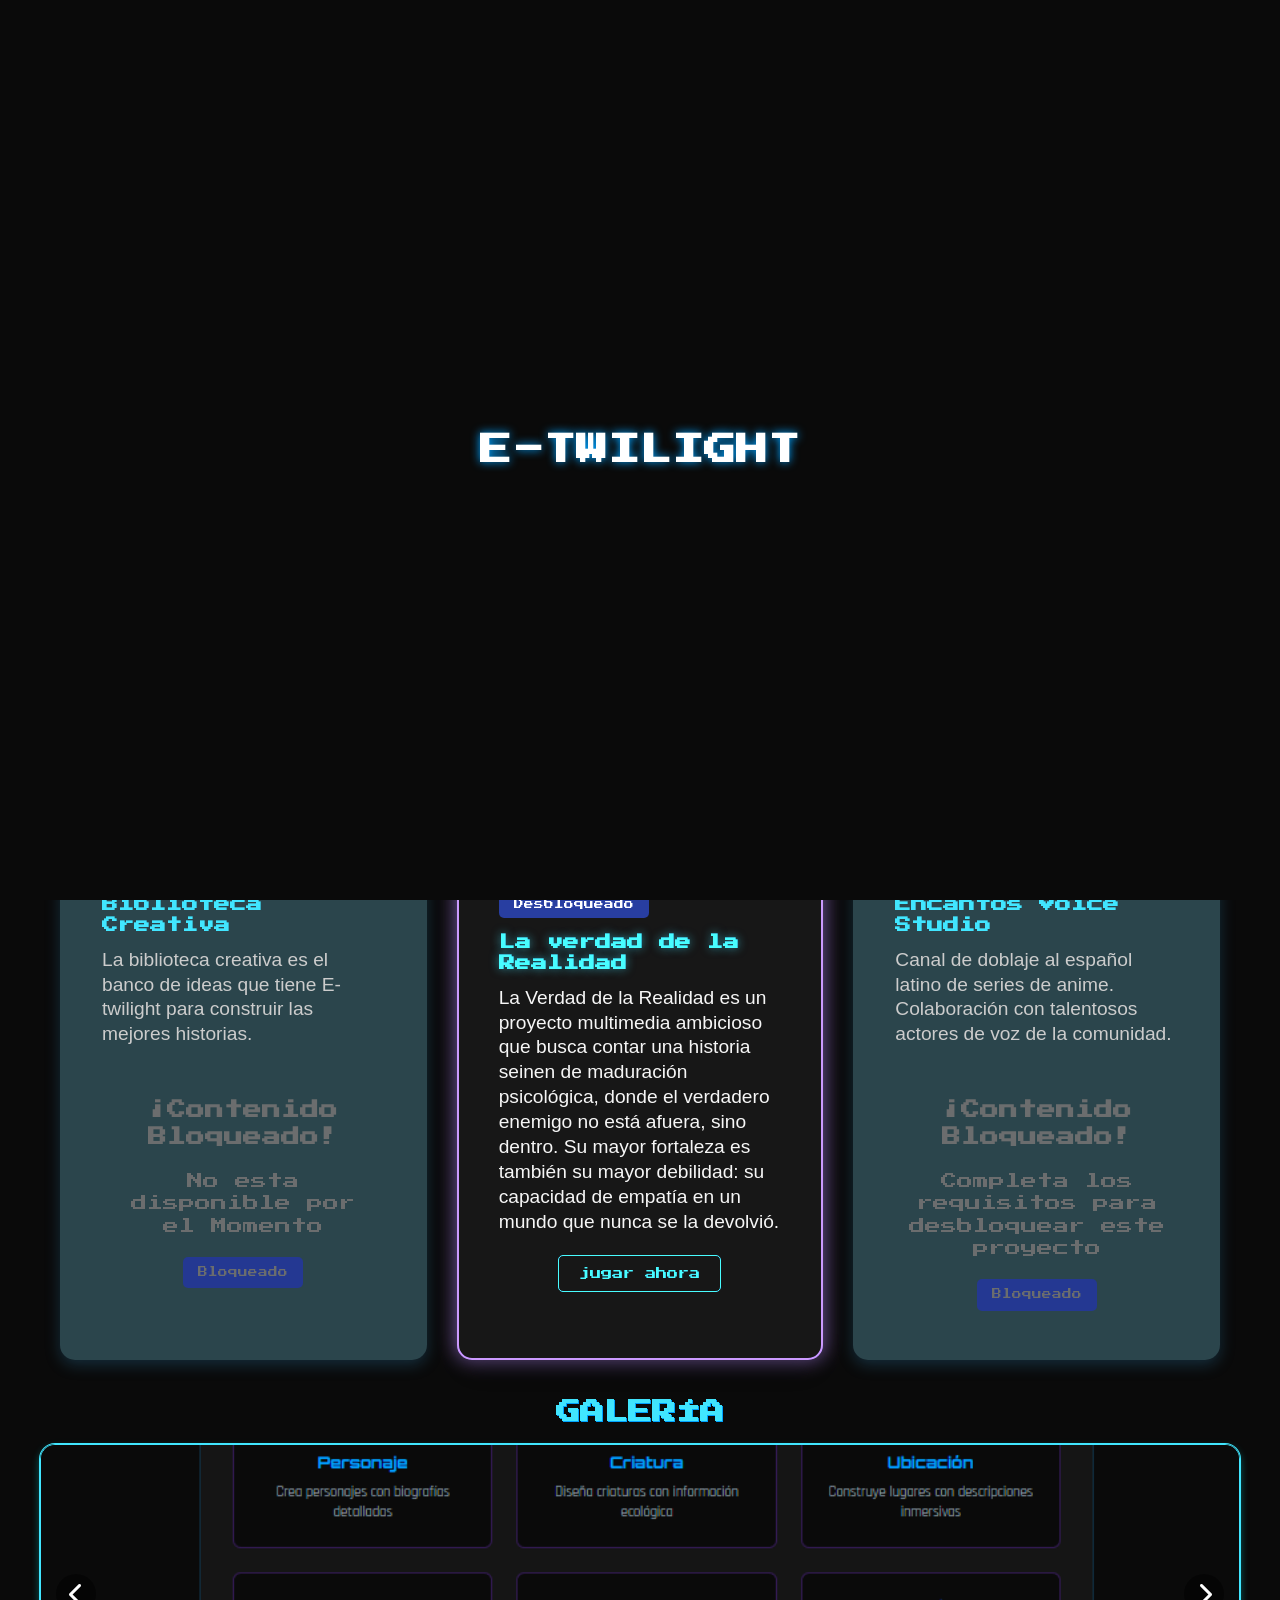
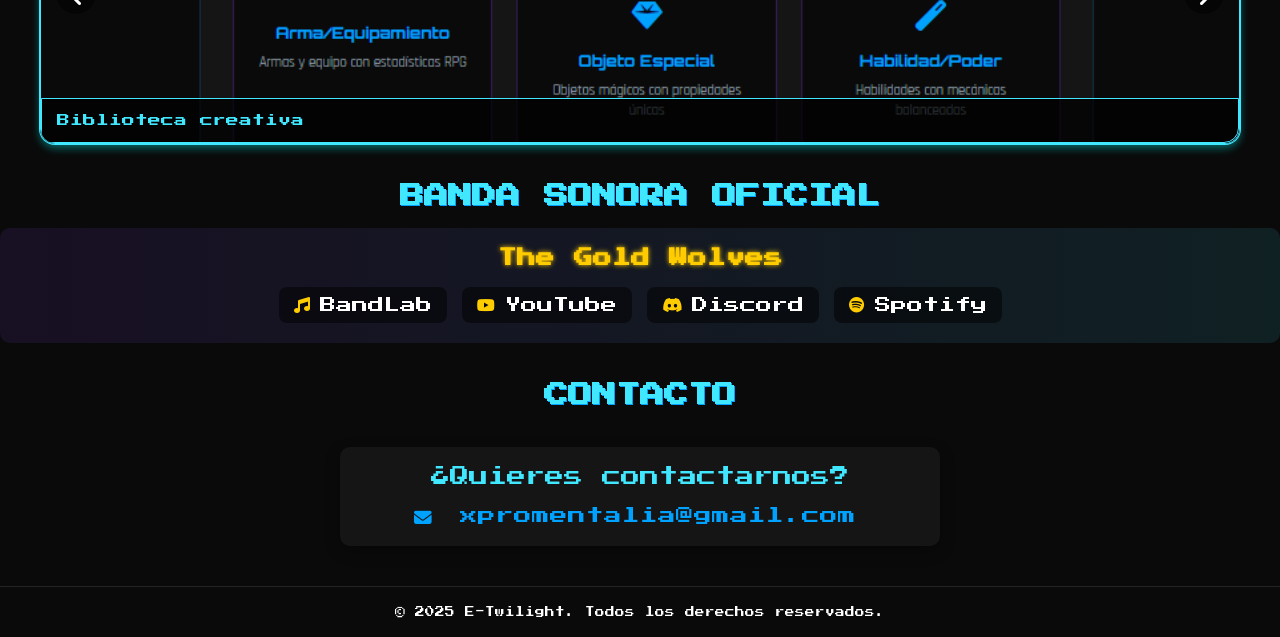
==== commit 57ce2c41: "1.5.1" ====
--- a/index.html
+++ b/index.html
@@ -206,7 +206,7 @@
         </div>
 
         <!-- Collaboration Section -->
-        <h2 class="section-title" data-lang="collab-title">COMUNIDAD Y COLABORACIÓN</h2>
+        <!--<h2 class="section-title" data-lang="collab-title">COMUNIDAD Y COLABORACIÓN</h2>
         <div class="collab-section">
             <div class="collab-links">
                 <a href="https://discord.gg/3gqw5KeCn9" class="collab-link" target="_blank">
@@ -226,7 +226,7 @@
                     <p class="collab-name" data-lang="collaborations">Colaboraciones</p>
                 </a>
             </div>
-        </div>
+        </div>-->
 
         <!-- Music Section -->
         <h2 class="section-title" data-lang="music-title-main">BANDA SONORA OFICIAL</h2>
--- a/css/style.css
+++ b/css/style.css
@@ -365,12 +365,13 @@
 }
 
 .projects .project-card:nth-child(2) {
-    border-color: rgba(185, 140, 255, 0.45);
-    box-shadow: 0 5px 15px rgba(145, 95, 205, 0.3);
+    border-color: #b98cff;
+    box-shadow: 0 15px 30px rgba(0, 0, 0, 0.4), 0 0 20px rgba(185, 140, 255, 0.75);
 }
 
 .projects .project-card:nth-child(2) .project-img img {
-    border-bottom-color: rgba(185, 140, 255, 0.7);
+    border-bottom-color: #b98cff;
+    filter: drop-shadow(0 2px 5px rgba(185, 140, 255, 0.65));
 }
 
 .projects .project-card:nth-child(2):hover {
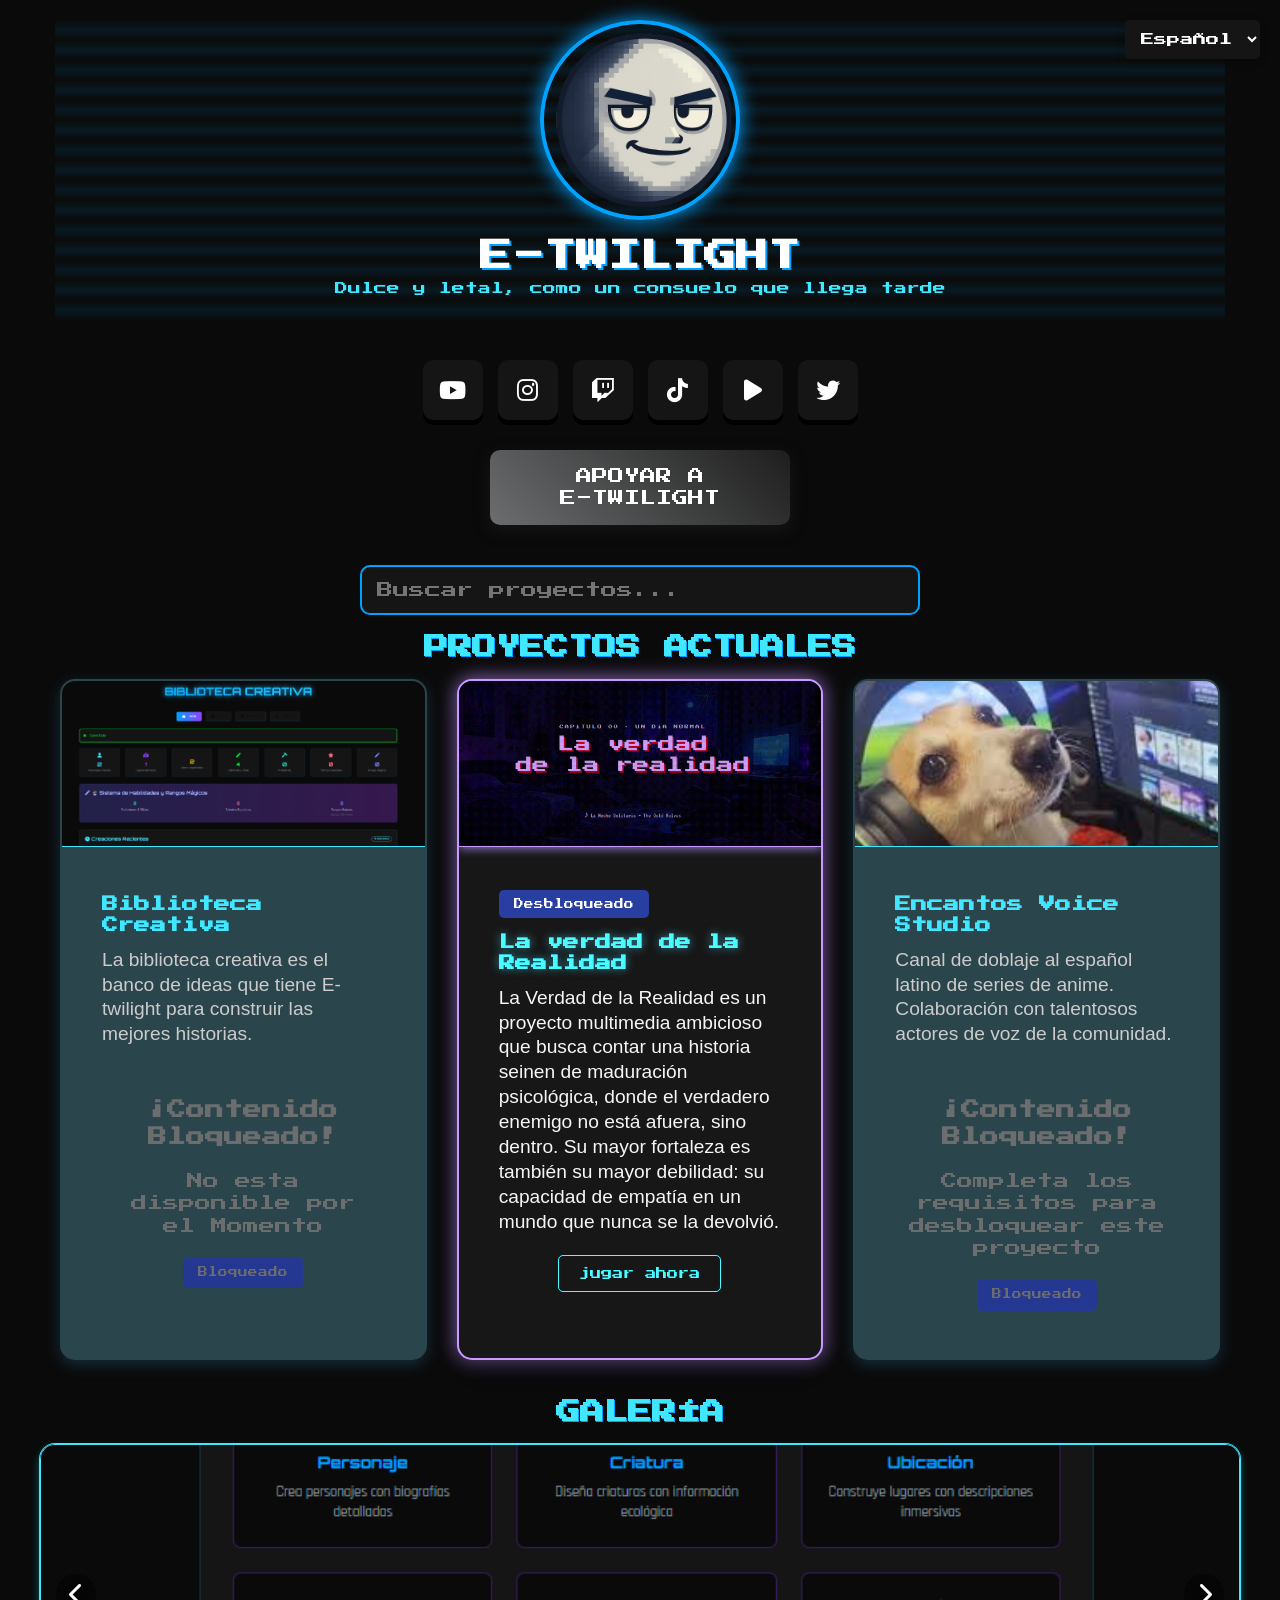
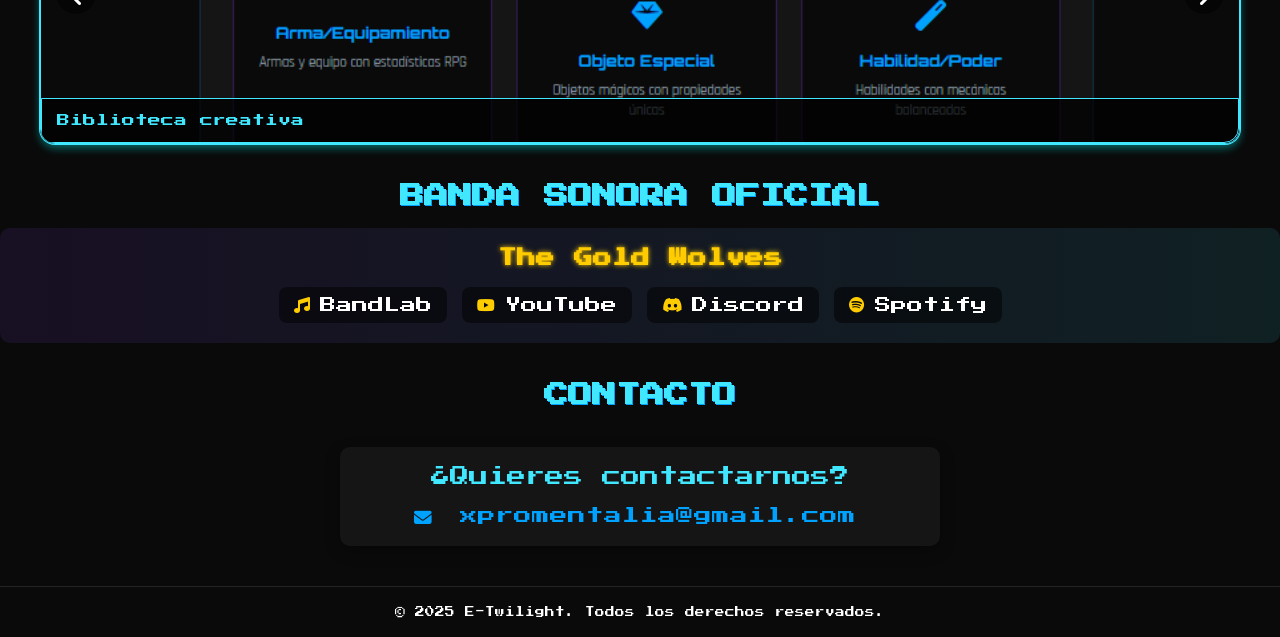
==== commit b4dd7fe7: "version 0.2 beta" ====
--- a/index.html
+++ b/index.html
@@ -143,7 +143,7 @@
             <!-- Manga Project -->
             <div class="project-card is-unlocked">
                 <div class="project-img">
-                    <img src="assets/main/Portada.png" alt="Manga La Verdad de la Realidad">
+                    <img src="assets/galeria/miniatura_juego.gif" alt="Manga La Verdad de la Realidad">
                 </div>
                 <div class="project-info">
                     <span class="project-status" data-lang="unlocked">Desbloqueado</span>
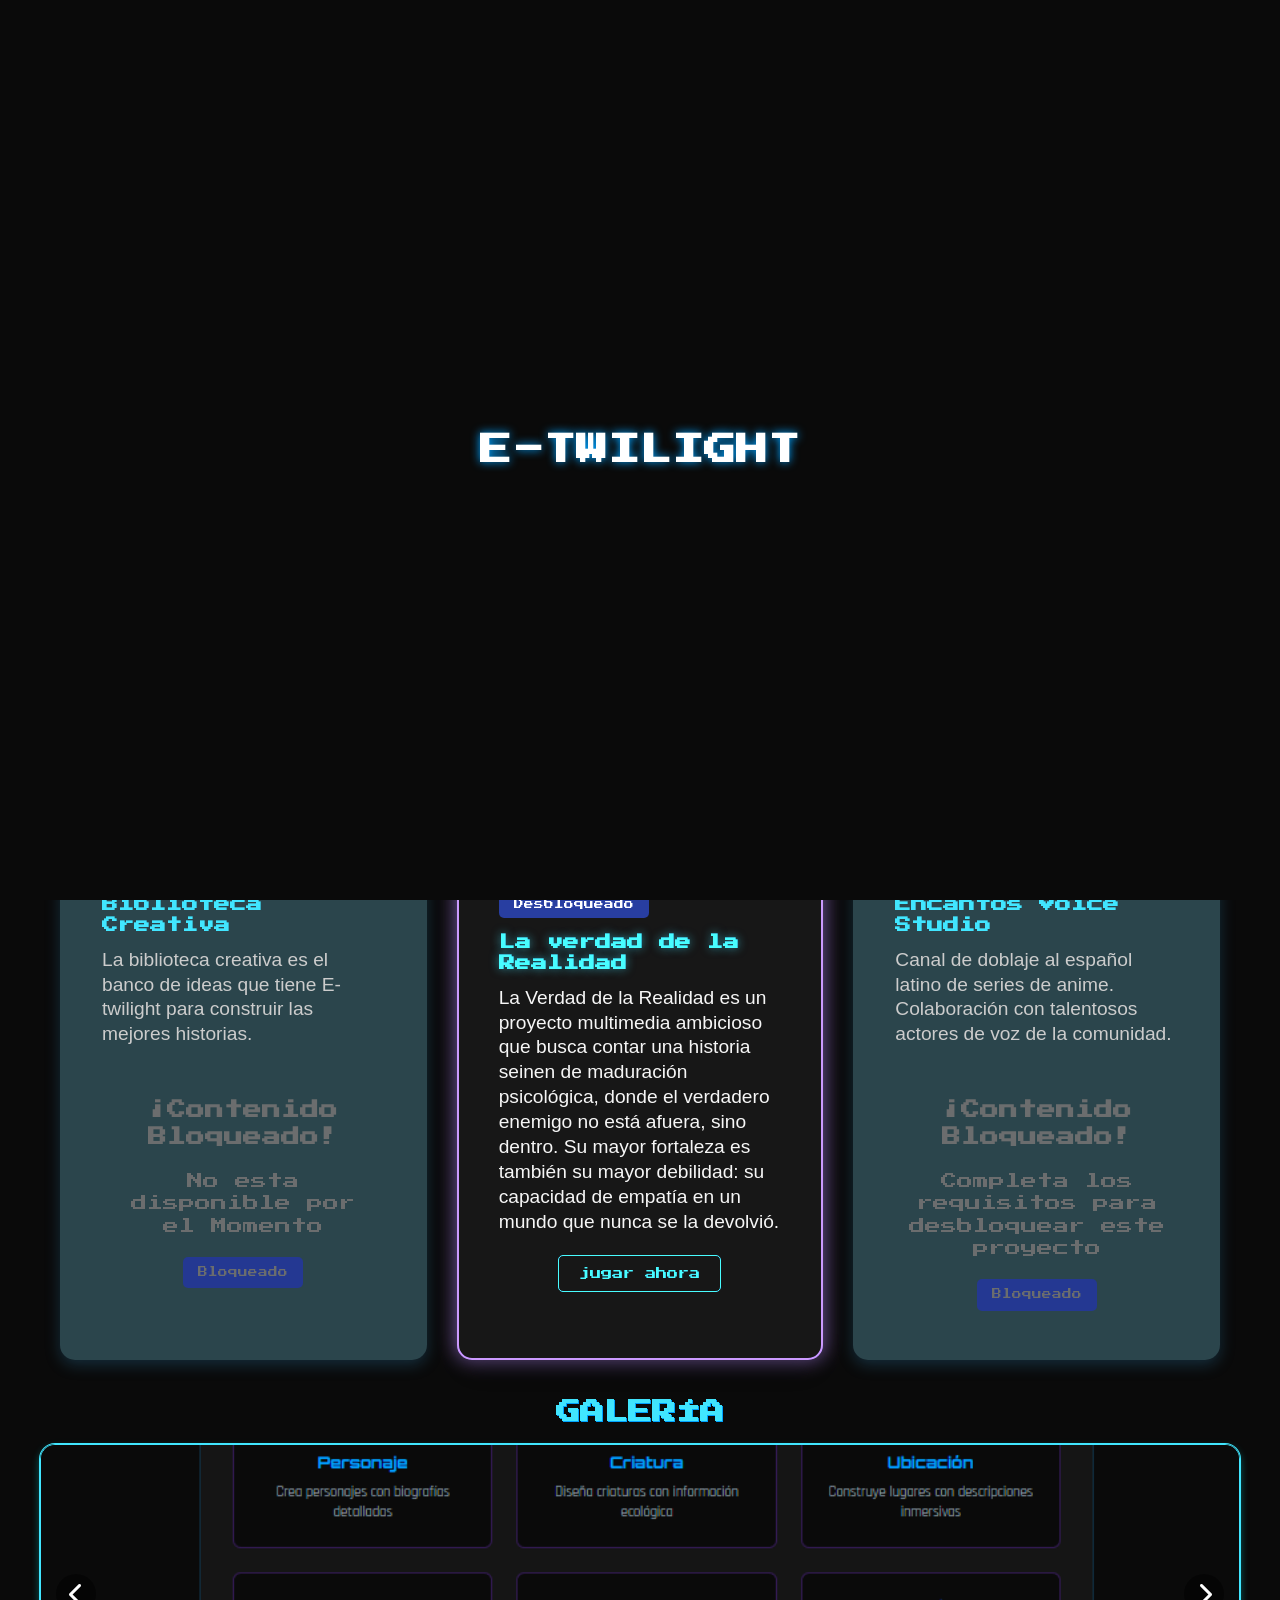
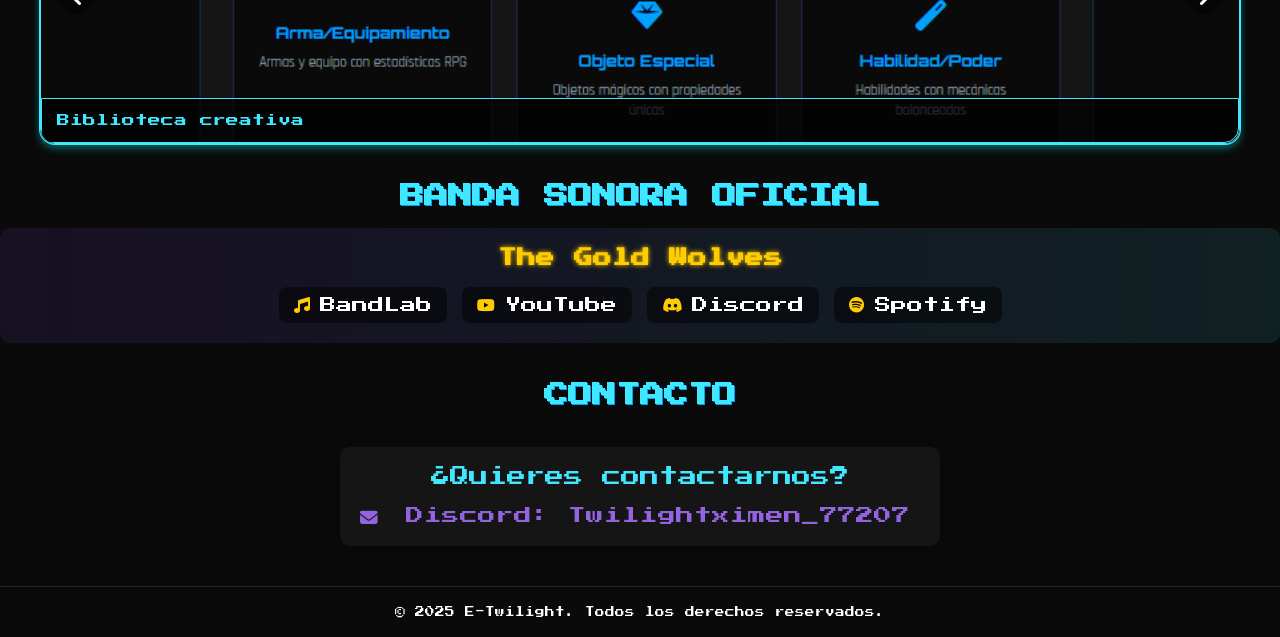
==== commit 5d1e1dc1: "0.2.1 beta" ====
--- a/index.html
+++ b/index.html
@@ -239,7 +239,7 @@
                 <a href="https://www.youtube.com/channel/UC5OAqqPnlSILikqyyH0f_vA" class="music-link" target="_blank">
                     <i class="fab fa-youtube"></i> YouTube
                 </a>
-                <a href="https://discord.gg/c9TdMEvrU8" class="music-link" target="_blank">
+                <a class="music-link" target="_blank">
                     <i class="fab fa-discord"></i> Discord
                 </a>
                 <a href="https://open.spotify.com/intl-es/artist/0OThQ2HYhbCQoPLdARH5Je" class="music-link" target="_blank">
@@ -252,15 +252,15 @@
         <h2 class="section-title" data-lang="contact-title">CONTACTO</h2>
         <div class="contact-info">
             <p data-lang="contact-text">¿Quieres contactarnos?</p>
-            <a href="mailto:xpromentalia@gmail.com">
+            <a href="https://discord.com/users/1560825101421776966">
                 <i class="fas fa-envelope"></i>
-                xpromentalia@gmail.com
+                Discord: Twilightximen_77207
             </a>
         </div>
 
         <!-- Footer -->
         <footer>
-            <p data-lang="footer">&copy; 2025 E-Twilight. Todos los derechos reservados.</p>
+            <p data-lang="footer">&copy; 2026 E-Twilight. Todos los derechos reservados.</p>
         </footer>
         
     </main>
--- a/css/style.css
+++ b/css/style.css
@@ -734,7 +734,7 @@
 }
 
 .contact-info a {
-    color: var(--accent-blue);
+    color: #9363e0;
     text-decoration: none;
     font-size: 1.1rem;
     transition: all 0.3s ease;
@@ -743,9 +743,9 @@
 }
 
 .contact-info a:hover {
-    color: var(--accent-cyan);
+    color: #b98cff;
     transform: translateY(-2px);
-    text-shadow: 0 0 10px var(--accent-cyan);
+    text-shadow: 0 0 10px #b98cff;
 }
 
 .contact-info a i {
